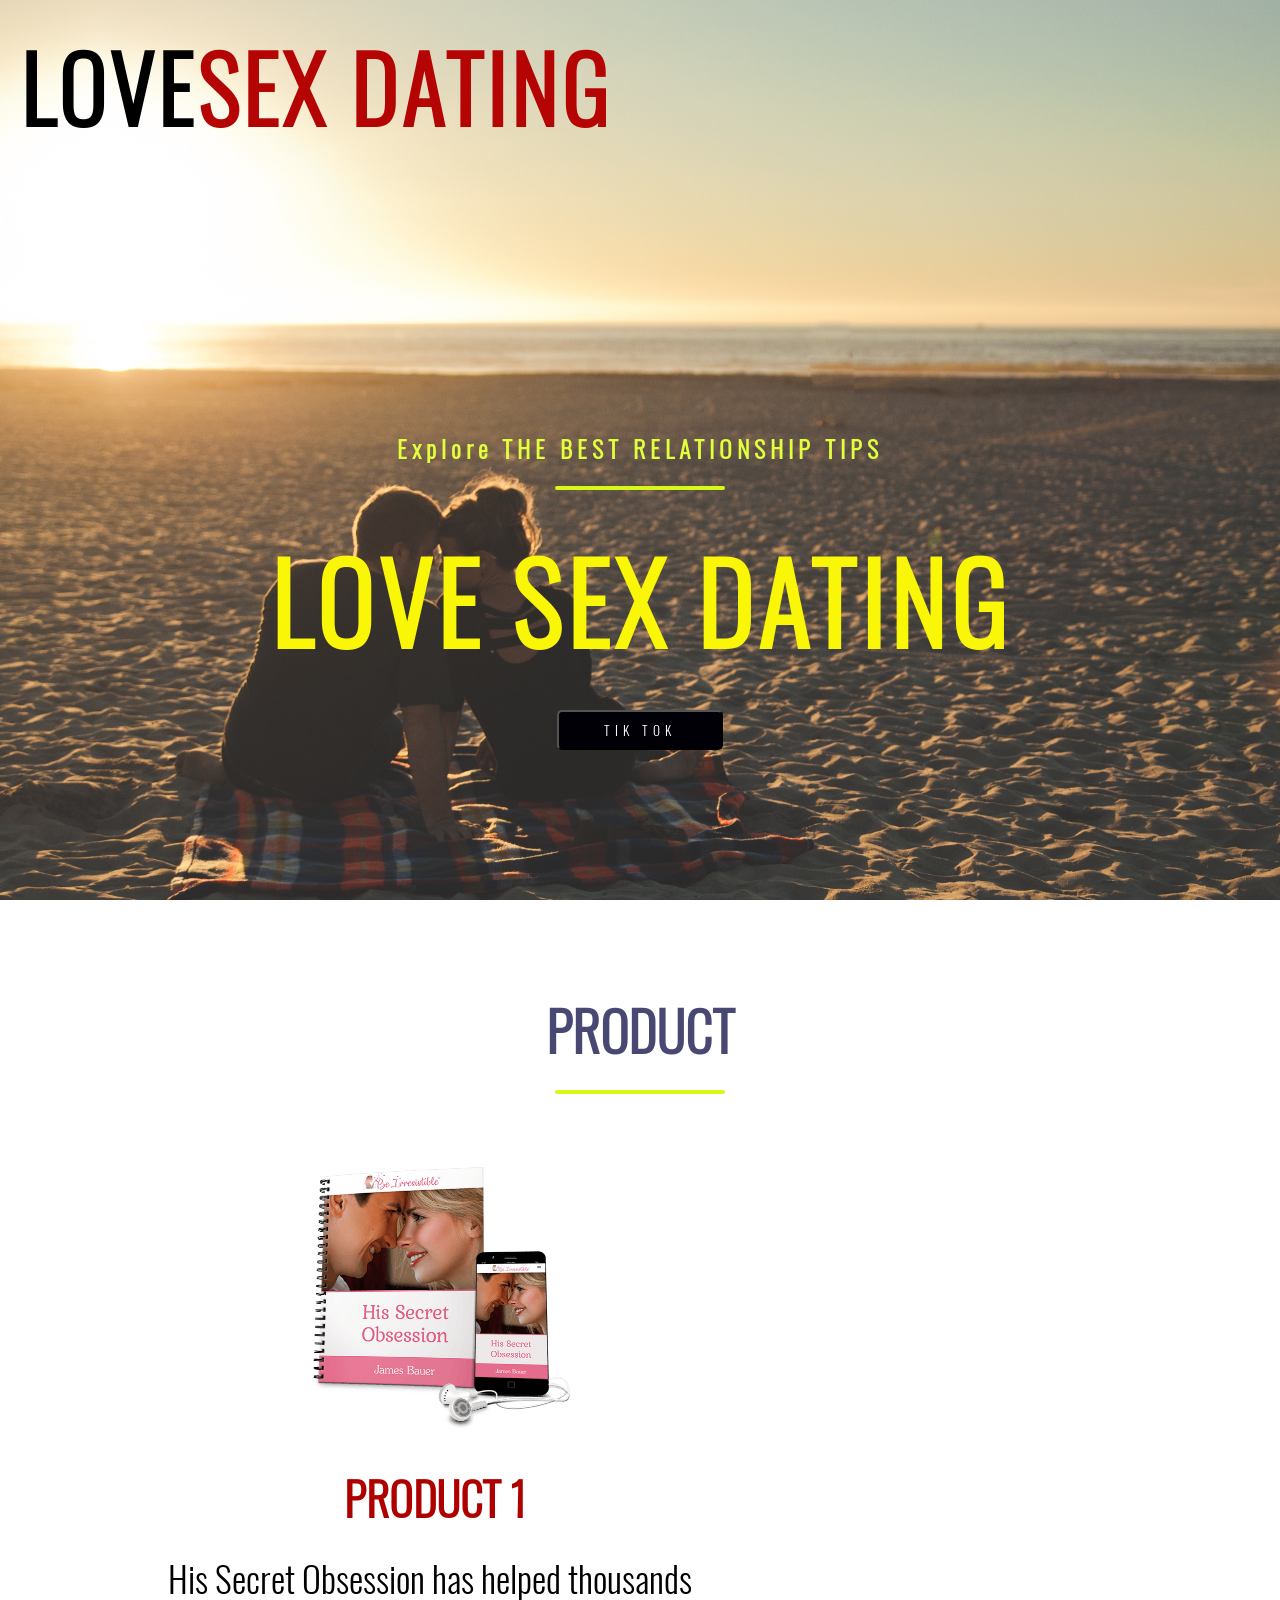
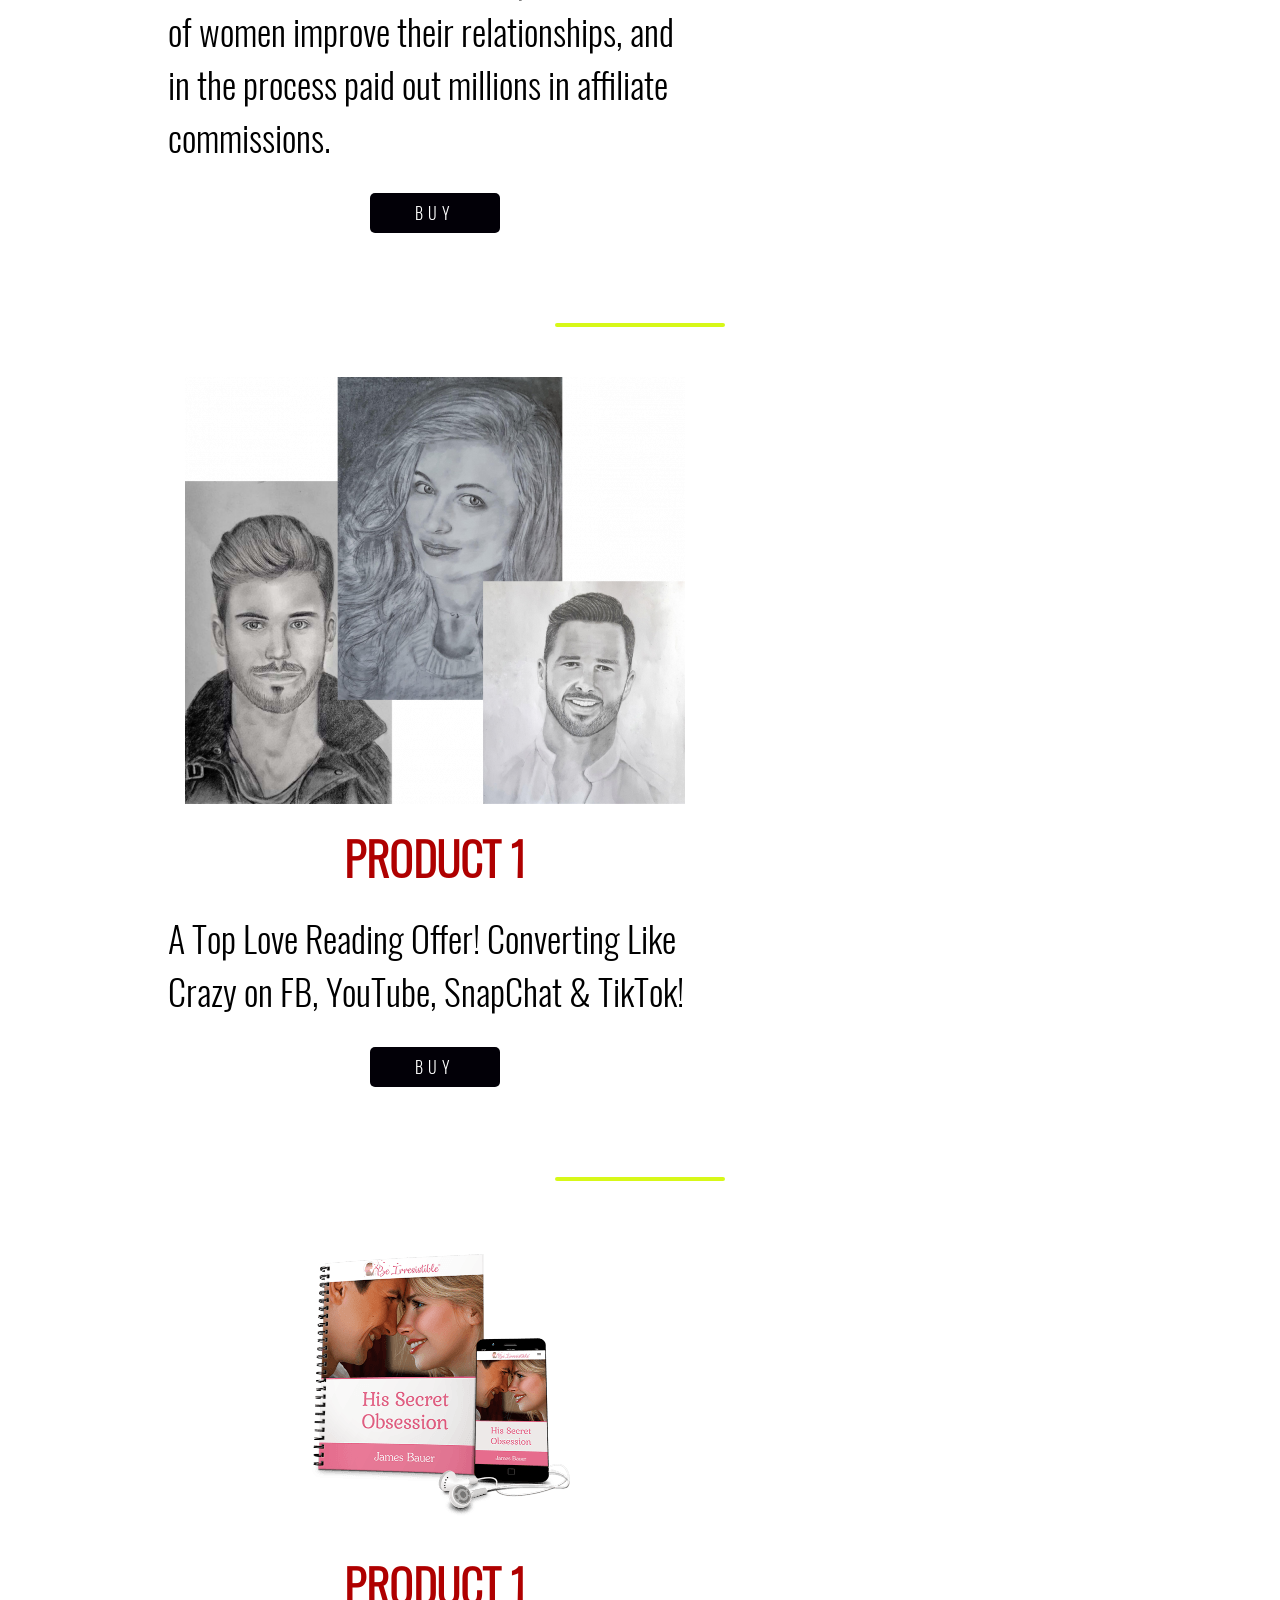
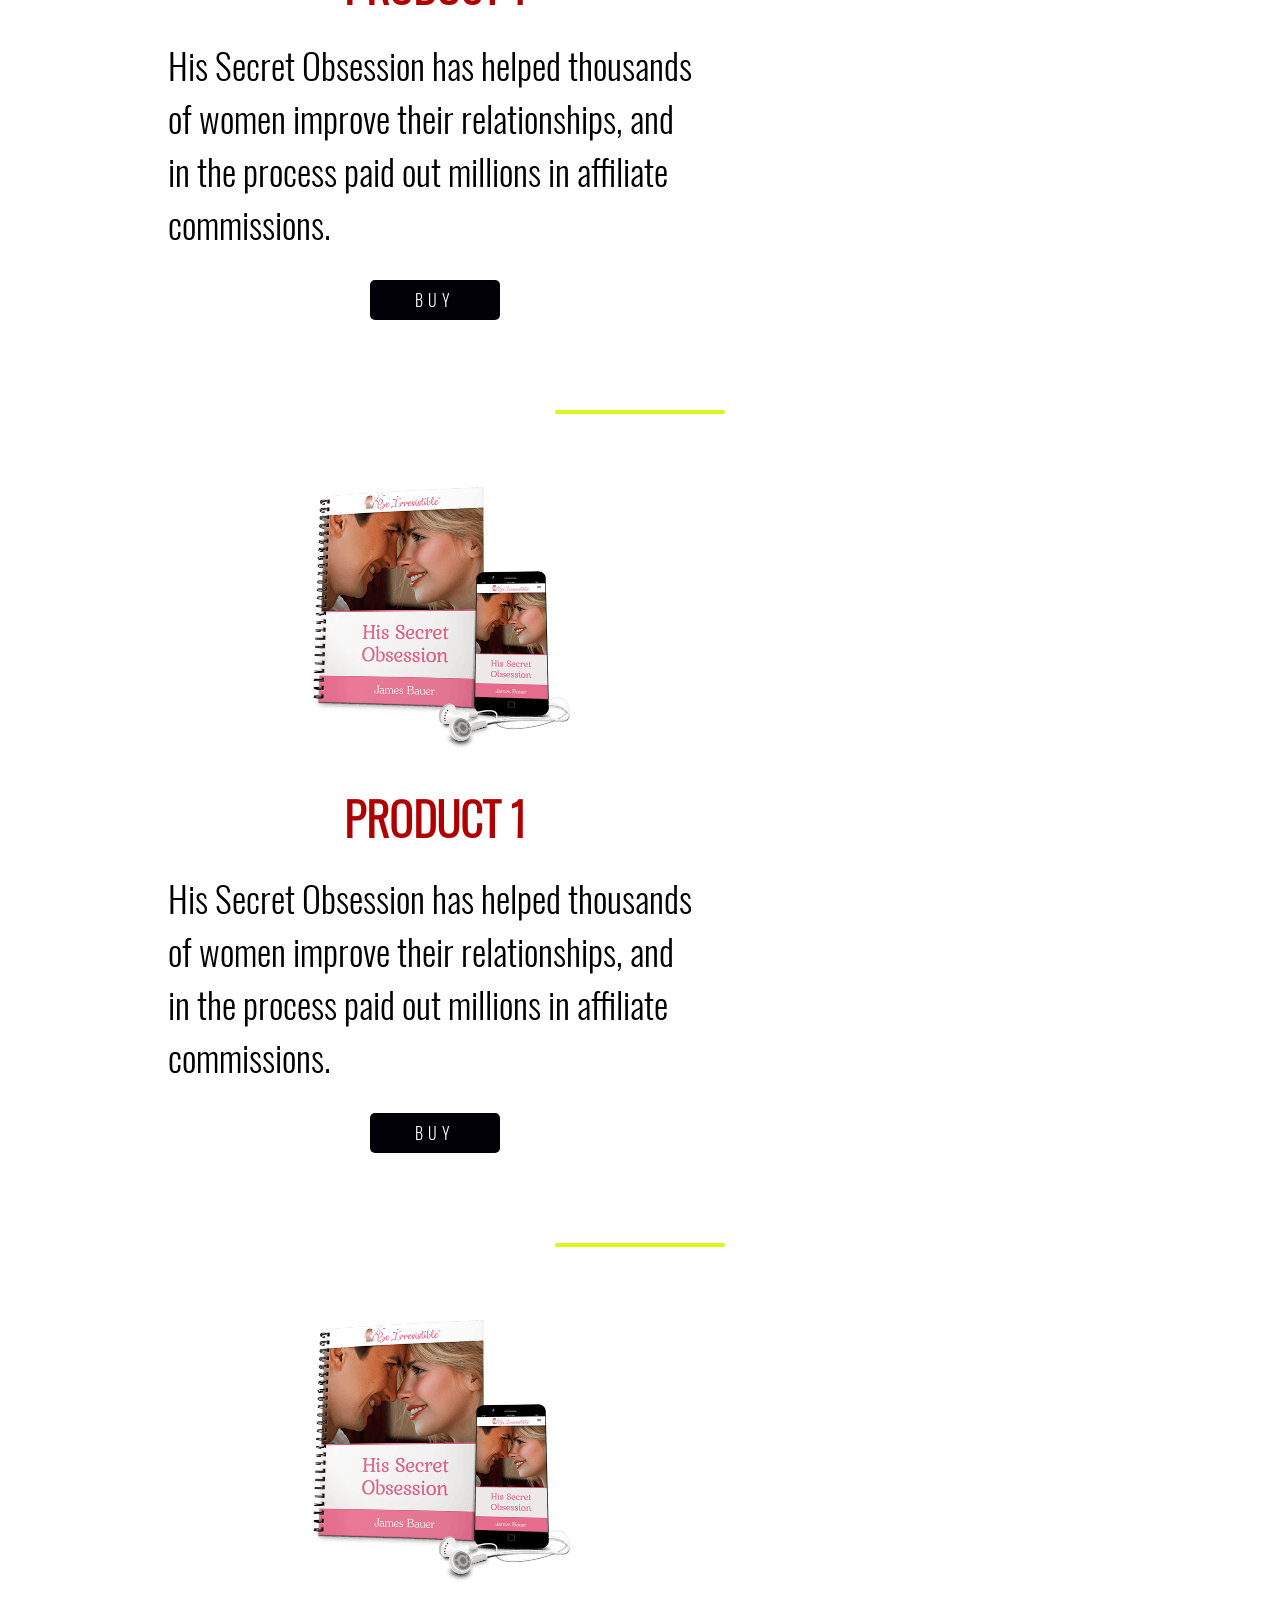
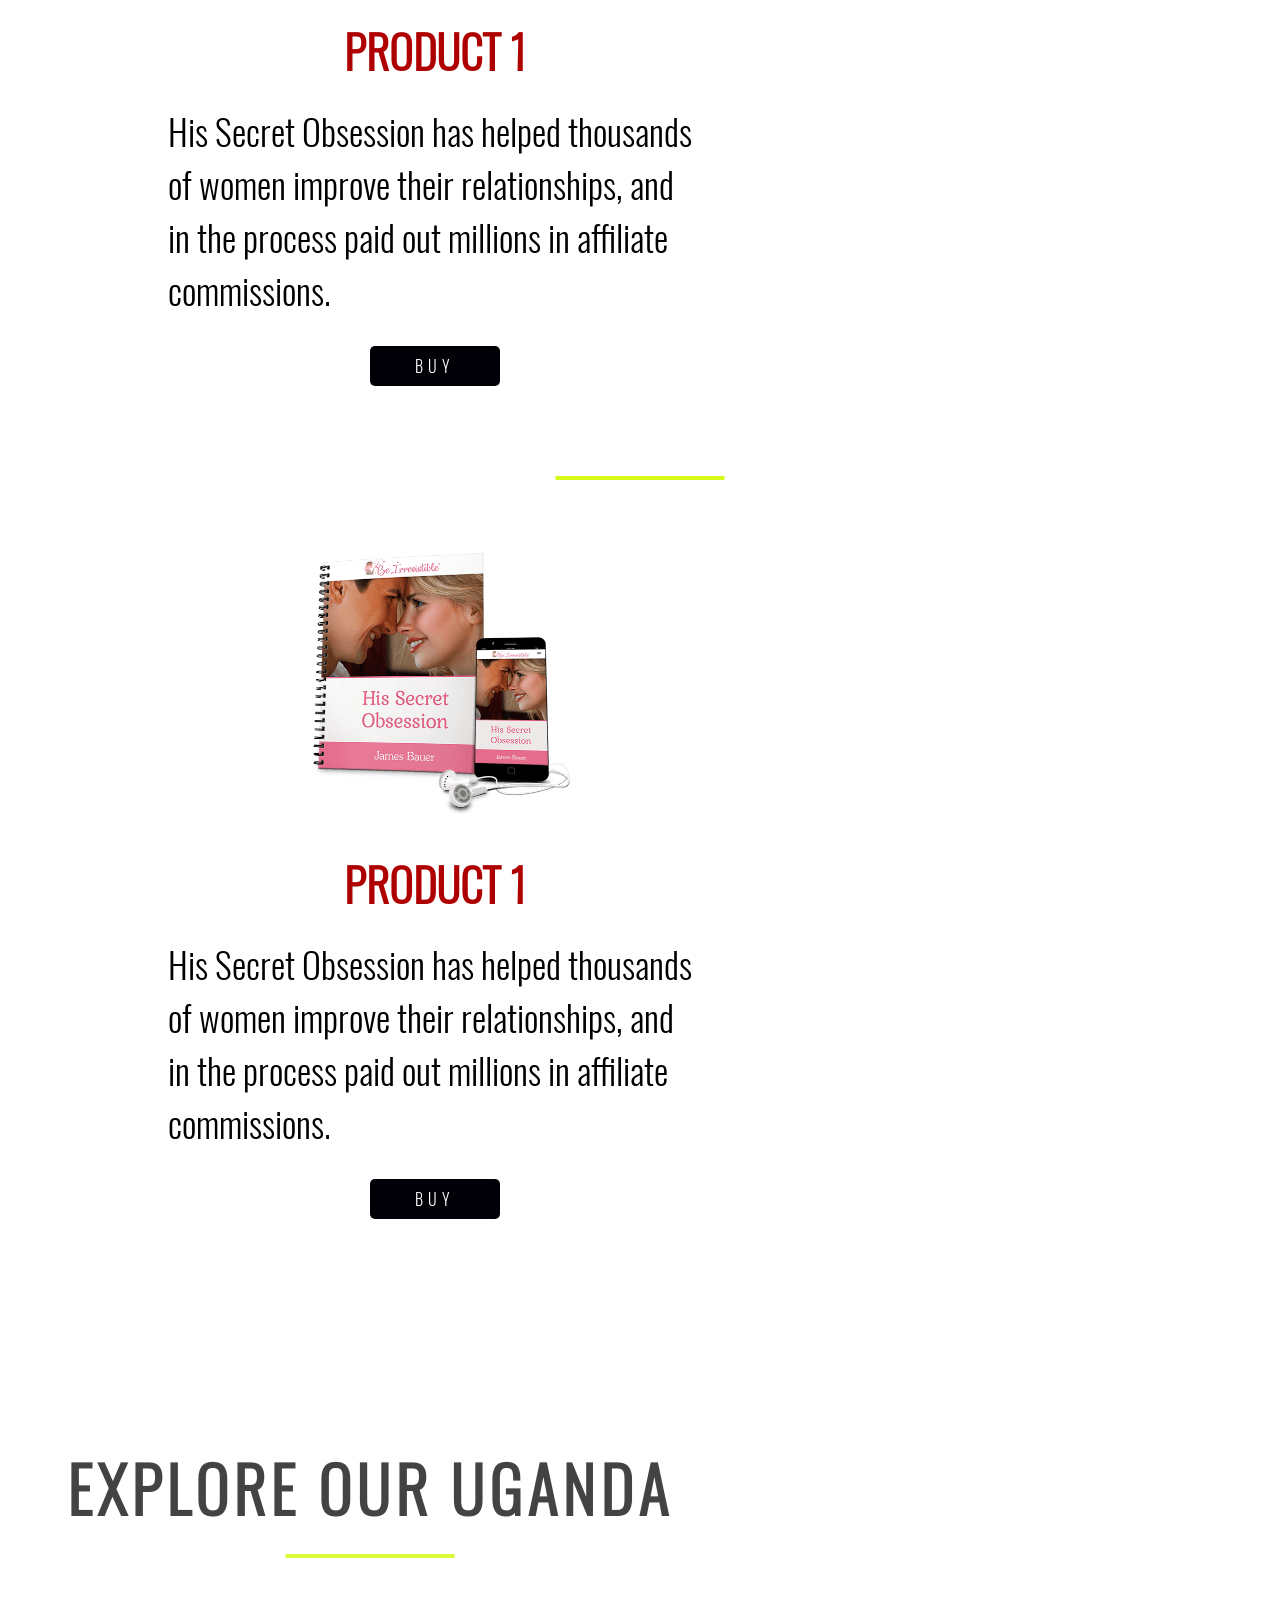
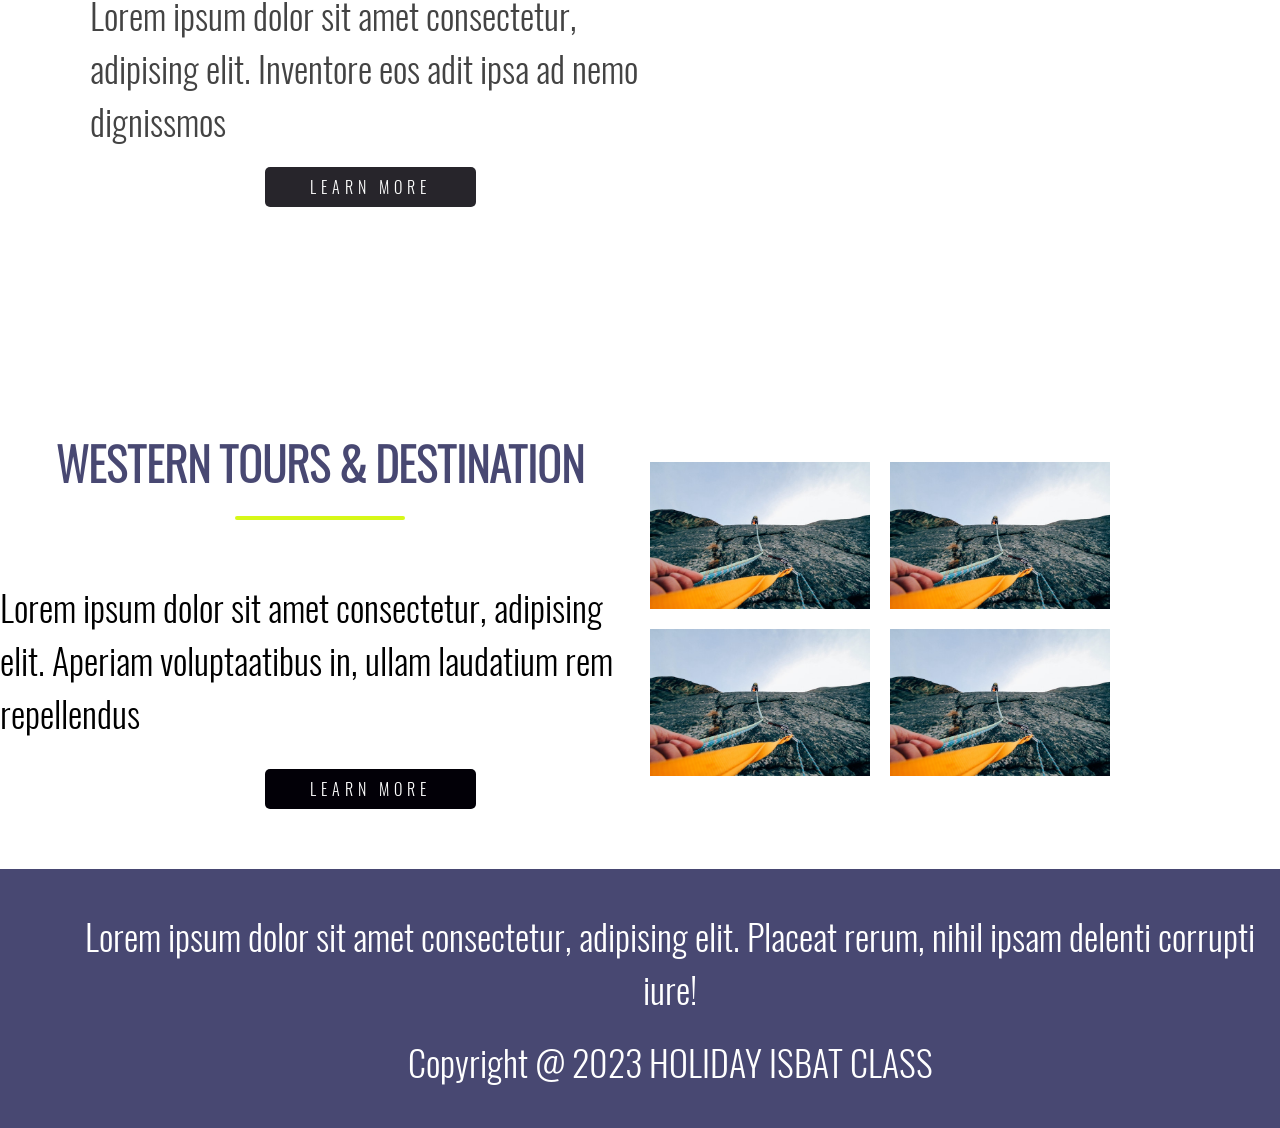
==== index.html @ 1127677d "yes" ====
<!DOCTYPE html>
<html lang="en">
<head>
    <meta charset="UTF-8">
    <meta name="viewport" content="width=device-width, initial-scale=1.0">
    <meta http-equiv="X-UA-Compatible" content="ie=edge">
    <title>LOVE SEX DATING</title>
    <link rel="stylesheet" type="text/css" href="style.css">
</head>
<body>
    <!-- MENU SECTION -->
    <nav class="navbar">
        <h1 class="logo"> LOVE<span>SEX DATING</span></h1>
        <ul class="nav-links">
            
        
    </nav>


    <!-- HEADER SECTION -->
    <header>
        <div class="header-content">
            <h2>Explore THE BEST RELATIONSHIP TIPS</h2>
            <div class="line"></div>
            <h1>LOVE SEX DATING</h1>
            <button href="http://tiktok.com/@lovesexdating" class="ctn">TIK TOK</button>
        </div>
    </header>


   <!-- product -->
    <section class="events">
        <div class="title">
            <h1> PRODUCT</h1>
            <div class="line"></div>
        </div>

        <div class="row">
        <div class="col">
            <img src="11.png" alt="">
            <h4>PRODUCT 1 </h4>
            <p>His Secret Obsession has helped thousands of women improve their relationships, 
                and in the process paid out millions in affiliate commissions.</p>
             <a href="https://www.digistore24.com/redir/302188/bavis_1st/" class="ctn">BUY</a>
        </div>

        
            </div>
    </section>
    <section class="events">
        <div class="title">
            
            <div class="line"></div>
        </div>

        <div class="row">
        <div class="col">
            <img src="13.png" alt="">
            <h4>PRODUCT 1 </h4>
            <p>A Top Love Reading Offer! Converting Like Crazy on FB, YouTube, SnapChat & TikTok! </p>
             <a href="https://www.digistore24.com/redir/429263/bavis_1st/" class="ctn">BUY</a>
        </div>

        
            </div>
    </section>
    <section class="events">
        <div class="title">
            
            <div class="line"></div>
        </div>

        <div class="row">
        <div class="col">
            <img src="11.png" alt="">
            <h4>PRODUCT 1 </h4>
            <p>His Secret Obsession has helped thousands of women improve their relationships, 
                and in the process paid out millions in affiliate commissions.</p>
             <a href="#" class="ctn">BUY</a>
        </div>

        
            </div>
    </section>
    <section class="events">
        <div class="title">
            
            <div class="line"></div>
        </div>

        <div class="row">
        <div class="col">
            <img src="11.png" alt="">
            <h4>PRODUCT 1 </h4>
            <p>His Secret Obsession has helped thousands of women improve their relationships, 
                and in the process paid out millions in affiliate commissions.</p>
             <a href="#" class="ctn">BUY</a>
        </div>

        
            </div>
    </section>
    <section class="events">
        <div class="title">
            
            <div class="line"></div>
        </div>

        <div class="row">
        <div class="col">
            <img src="11.png" alt="">
            <h4>PRODUCT 1 </h4>
            <p>His Secret Obsession has helped thousands of women improve their relationships, 
                and in the process paid out millions in affiliate commissions.</p>
             <a href="#" class="ctn">BUY</a>
        </div>

        
            </div>
    </section>
    <section class="events">
        <div class="title">
            
            <div class="line"></div>
        </div>

        <div class="row">
        <div class="col">
            <img src="11.png" alt="">
            <h4>PRODUCT 1 </h4>
            <p>His Secret Obsession has helped thousands of women improve their relationships, 
                and in the process paid out millions in affiliate commissions.</p>
             <a href="#" class="ctn">BUY</a>
        </div>

        
            </div>
    </section>


<!--EXPLORE SECTION -->
<section class="explore">
    <div class="explore-content">
        <h1>EXPLORE OUR UGANDA</h1>
        <div class="line"> </div>
        <p>Lorem ipsum dolor sit amet consectetur, adipising
           elit. Inventore eos adit ipsa ad nemo dignissmos</p>
         <a href="#" class="ctn">Learn More</a>
        </div>
</section>

<!--TOURS SECTION-->
<div class="tours">
    <div class="row">
        <div class="col content-col">
            <h1> WESTERN TOURS & DESTINATION</h1>
            <div class="line"> </div>
            <p>Lorem ipsum dolor sit amet consectetur, adipising
                elit. Aperiam voluptaatibus in, ullam laudatium 
                rem repellendus</p>
            <a href="#" class="ctn">Learn More</a>
        </div>

        <div class="col images-col">
            <div class="image-gallery">
                <img src="/images/gal1.jpg" alt="">
                <img src="/images/gal1.jpg" alt="">
                <img src="/images/gal1.jpg" alt="">
                <img src="/images/gal1.jpg" alt="">
            </div>
        </div>
    </div>
</div>

<!-- FOOTER SECTION -->
<section class="footer">
    <p>Lorem ipsum dolor sit amet consectetur, adipising
        elit. Placeat rerum, nihil ipsam delenti corrupti iure!</p>  
    <p>Copyright @ 2023 HOLIDAY ISBAT CLASS </p>
</section>

<script>
    const menuBtn = document. querySelector('.menu-btn')
    const navlinks = document. querySelector('.nav-links')
    
    menuBtn.addEventListener('click',()=>{
        navlinks.classList.toggle('mobile-menu')
        })
</script>

</body>
</html>
---- style.css ----
@font-face{
    font-family: oswald;
    src: url(/font/Oswald-Light.ttf);
}

*{
    margin: 0;
    padding: 0;
    font-family: Oswald, arial, sans-serif;
}

a{
    text-decoration: none;
    color: #f5f5f8;
}

ul{
    list-style: none;
}

body , html {
    overflow-x: hidden;
}

/* NAVIGATION SECTION */
.navbar {
    position: absolute;
    top: 0;
    left: 0;
    display: flex;
    width: 100%;
    justify-content: space-between;
    padding: 20px;
    color: #000000;
}

.nav-links {
    display: flex;
    align-items: center;
}

.nav-links li {
    margin: 0px 30px;
    text-decoration: none;
    text-transform: uppercase;
    letter-spacing: 4px;
}

.nav-links li a:hover{
    color:#f57777de;
}

.logo {
    letter-spacing: 4px;
    font-size: 10vmin;
}

.logo span {
    color:#b40404;
}


/* HEADER SECTION */
header {
    width: 100vw;
    height: 100vh;
    background-image: URL(50.jpg);
    background-position: bottom;
    background-size: cover;
    display: flex;
    align-items: flex-end;
    justify-content: center;
}

.header-content {
    margin-bottom: 150px;
    color: #e2ff3d;
    text-align: center;
    letter-spacing: 5px;
}

.header-content h2 {
    font-size: 8vm;
}

.line {
    width: 170px;
    height: 4px;
    background: #d7f818;
    margin: 20px auto;
    border-radius: 5px;
}

.header-content h1 {
    font-size: 12vmin;
    margin-top: 30px;
    margin-bottom: 30px;
    color: #faf607;
}

.ctn {
    padding: 8px 45px;
    background: #020007;
    border-radius: 5px;
    color: #fff;
    text-transform: uppercase;
    letter-spacing: 5px;
}

.ctn:hover {
    background-color: #78c978;
    color: #fdfbfb;
    box-shadow: 2px 2px 5px #000;
}

.menu-btn {
    position: absolute;
    top: 30px;
    right: 30px;
    width: 40px;
    cursor: pointer;
    display: none;
}


/* product */
 section {
     width: 80%;
     margin: 90px auto;
}

.title {
    text-align: center;
    font-size: 4vmin;
    color: #484872;
}

.row {
    display: flex;
    align-items: center;
    width: 100%;
    justify-content: space-between;
}

.row .col {
    display: flex;
    flex-direction: column;
    align-items: center;
}

.events .row {
    margin-top: 50px;
}

h4 {
    font-size: 5vmin;
    color: #af0000;
    margin: 20px auto;
}

P {
    color: #000000;
    padding: 0px 40px;
    font-size: 4vmin;
}

.events .ctn {
    margin-top: 30px;
}


/* EXPLORE SECTION */
.explore {
    width: 100%;
    height: 70vh;
    background-image: url(/12.jpg);
    background-position: center;
    background-size: cover;
    background-repeat: no-repeat;
    display: flex;
    align-items: center;
    background-attachment: fixed;
    opacity: 85%;
}


.explore-content {
    width: 50%;
    padding: 50px;
    color: #f5f5f8;
    display: flex;
    align-items: center;
    flex-direction: column;
}

.explore-content h1 {
    color: #000000dc;
    font-size: 7vmin;
    letter-spacing: 5px;
}

.line {
    margin-bottom: 30px;
}

.explore-content p {
    color: #000000dc;
    font-size: 4vmin;
    margin-bottom: 20px;
}



/* TOUR SECTION */
.content-col {
    width: 30%;
}

.col {
    width: 60%;
}

.tours .image-gallery {
    display: flex;
    flex-wrap: wrap;
    width: 100%;
    align-items: center;
}

.tours .image-gallery img {
    max-width: 220px;
    margin: 10px;
}

.content-col h1 {
    font-size: 5vmin;
    color: #484872;
}

.content-col line {
    margin-left: 1px;
}

.content-col p {
    padding: 0;
    font-size: 4vmin;
    margin: 30px auto;
}

.content-col .ctn {
    margin-left: 100px;
}


/* FOOTER SECTION */
.footer {
    width: 100%;
    min-height: 100px;
    padding: 20px 30px;
    margin: 0;
    margin-top: 60px;
    background-color: #484872;
    text-align: center;
}

.footer p {
    color:#fff;
    margin: 20px auto;
    padding: 20px auto;
}



/* MOBILE DEVICE */
@media only screen and (max-width: 850px) {
    .menu-btn {
        display: block;
         }

    .navbar {
        padding: 0;
        }
    
    .logo {
          position: absolute;
           top: 30px;
           left: 30px;
        }
    
    .nav-links {
        flex-direction: column;
        width:100%;
        height: 100vh;
        justify-content: center;
        background: #484872;
        margin-top: -900px;
        transition: all 0.8s ease;
        }
    
    .mobile-menu {
        margin-top: 0px;
        border-bottom-right-radius: 20%;
      }

      .nav-links li {
          margin: 30px auto;
      }
    
    /* EVENTS SECTION */
    .row {
        flex-direction: column;
       }
    
    .row .col {
        margin: 30px auto;
       }
    
    .col img {
        max-width: 90%;
       }
    
    /* EXPLORE */
    .explore-content {
        width: 100%;
      }
    
    .tours .col {
           width: 100%;
      }
    
    .image-gallery {
        justify-content: center;
        align-items: center;
      }
    
    .image-gallery img {
        width: 90%;
       }
    
    /* FOOTER SECTION */
    .footer {
        padding: 10px;
       }
    }
    
    
    /*ANIMATIONS*/
    img {
        transition:transform .5s ease;
      }
    
    img:hover {
        transform: scale(1.1);
      }
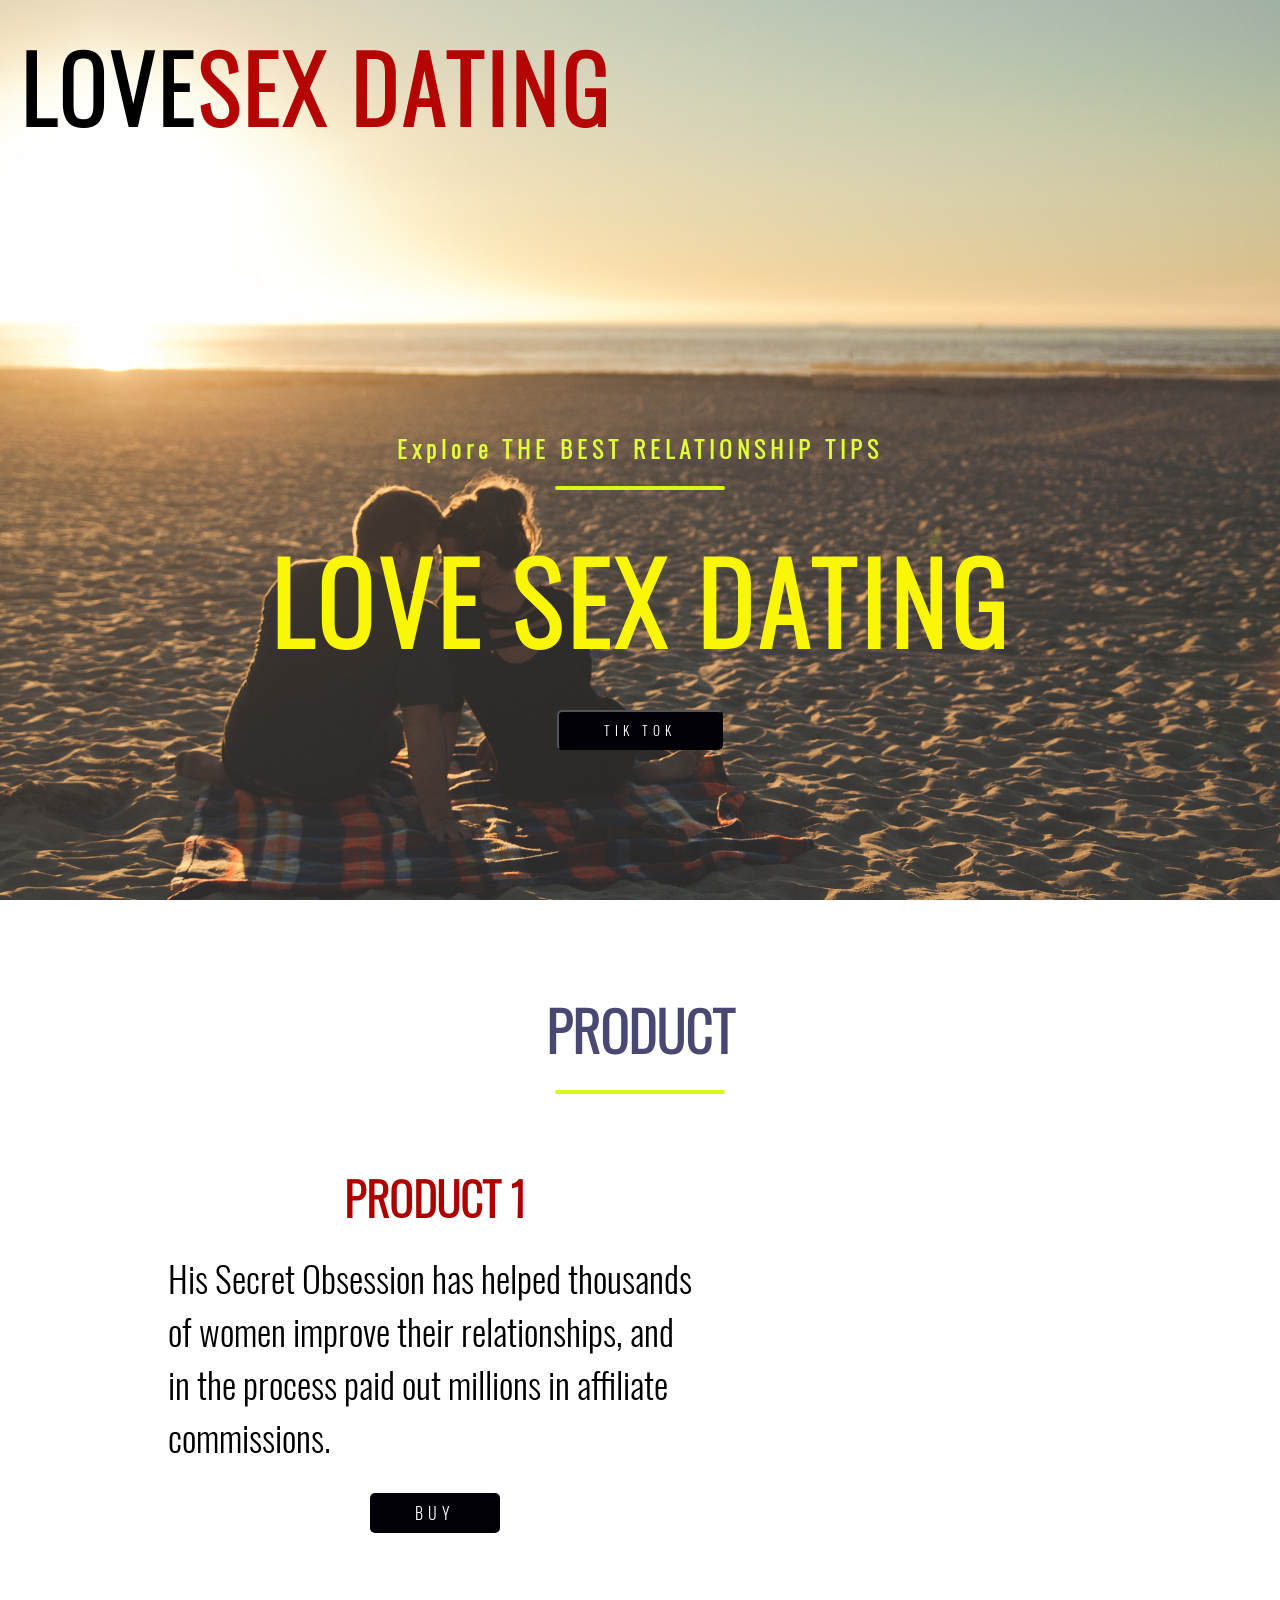
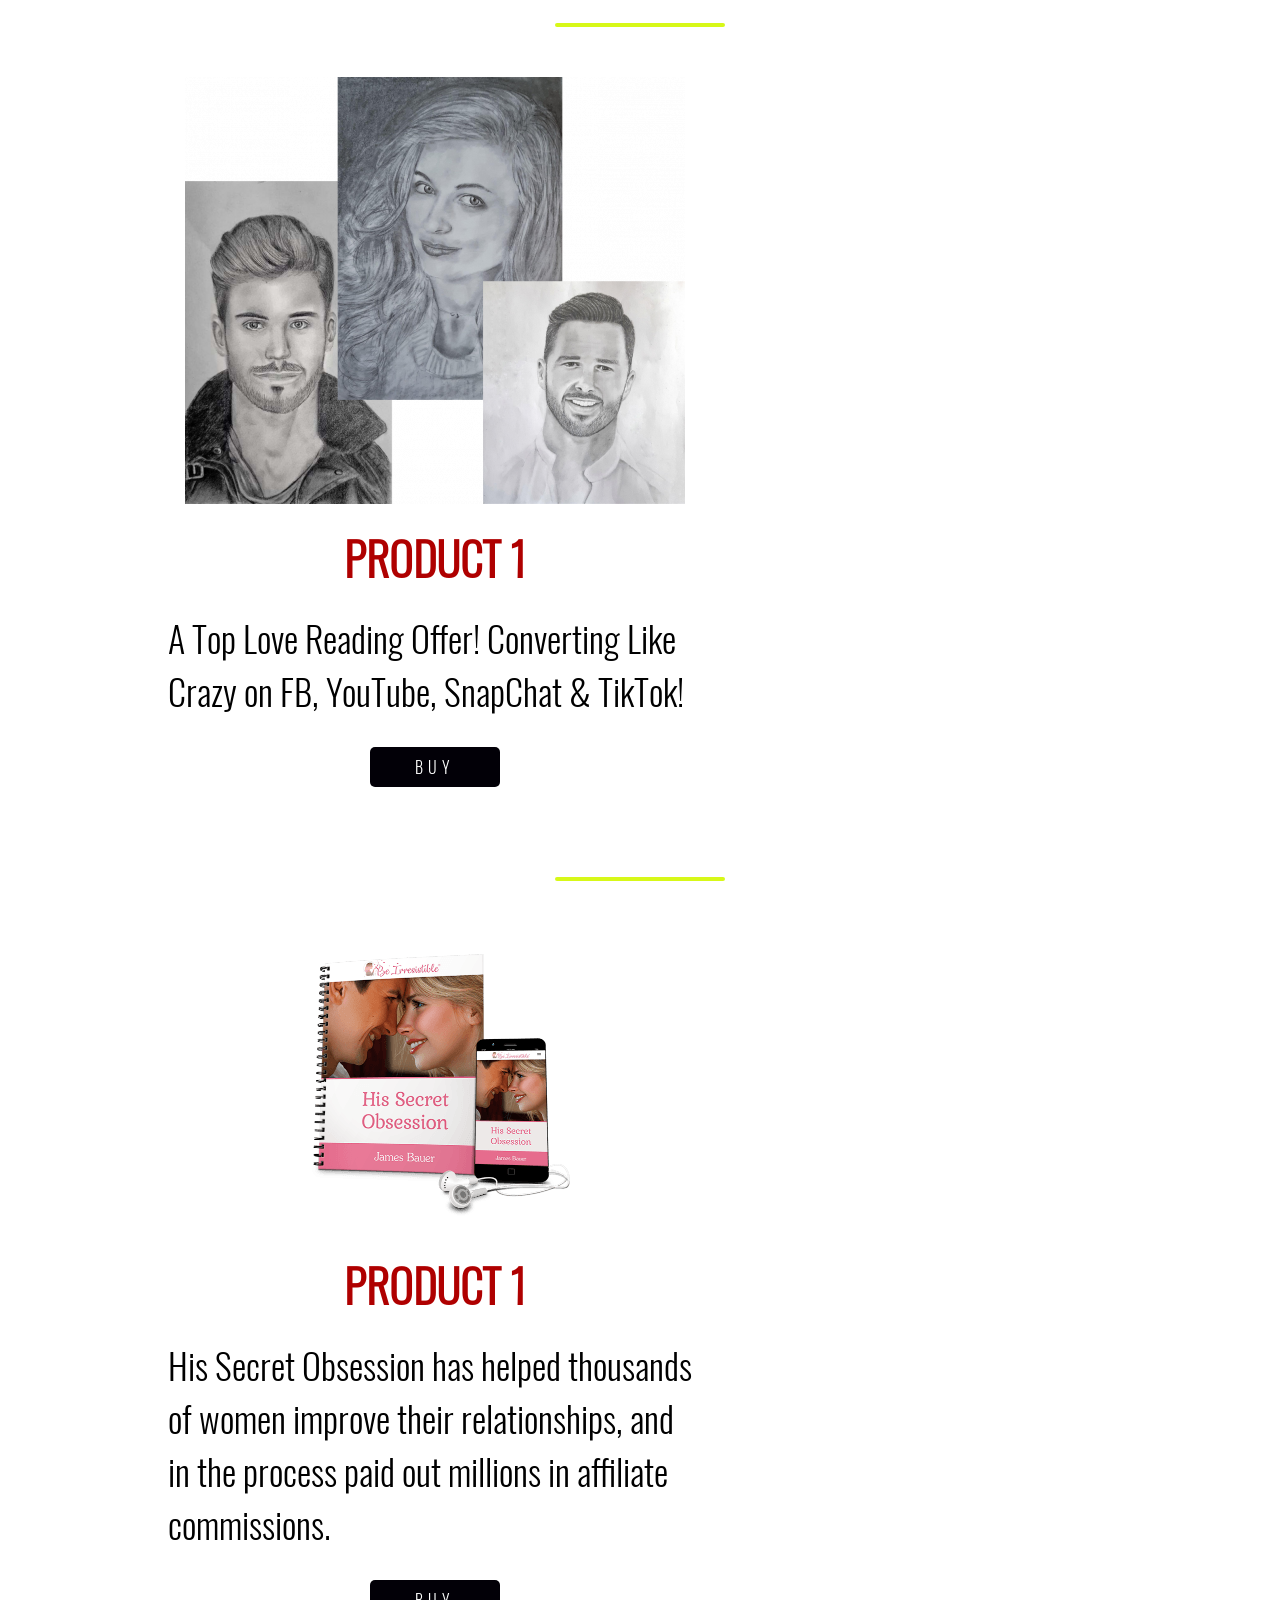
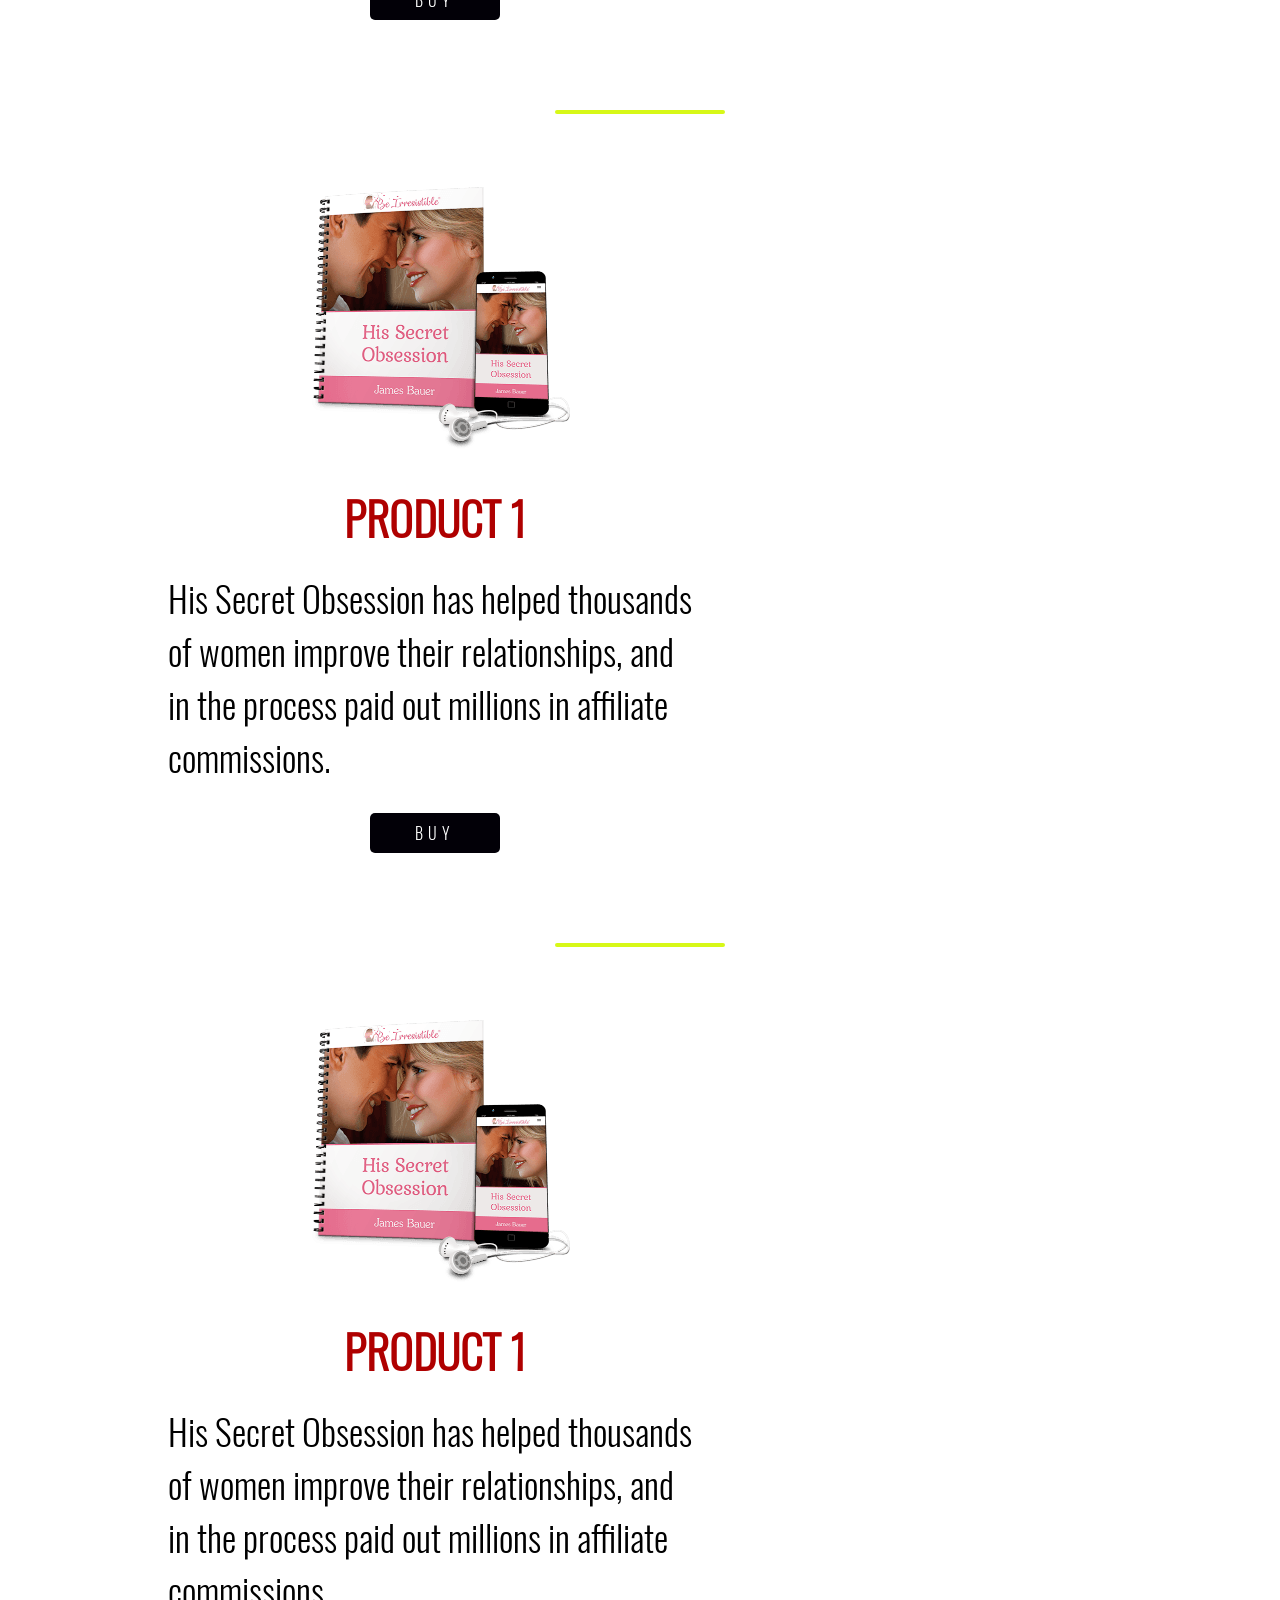
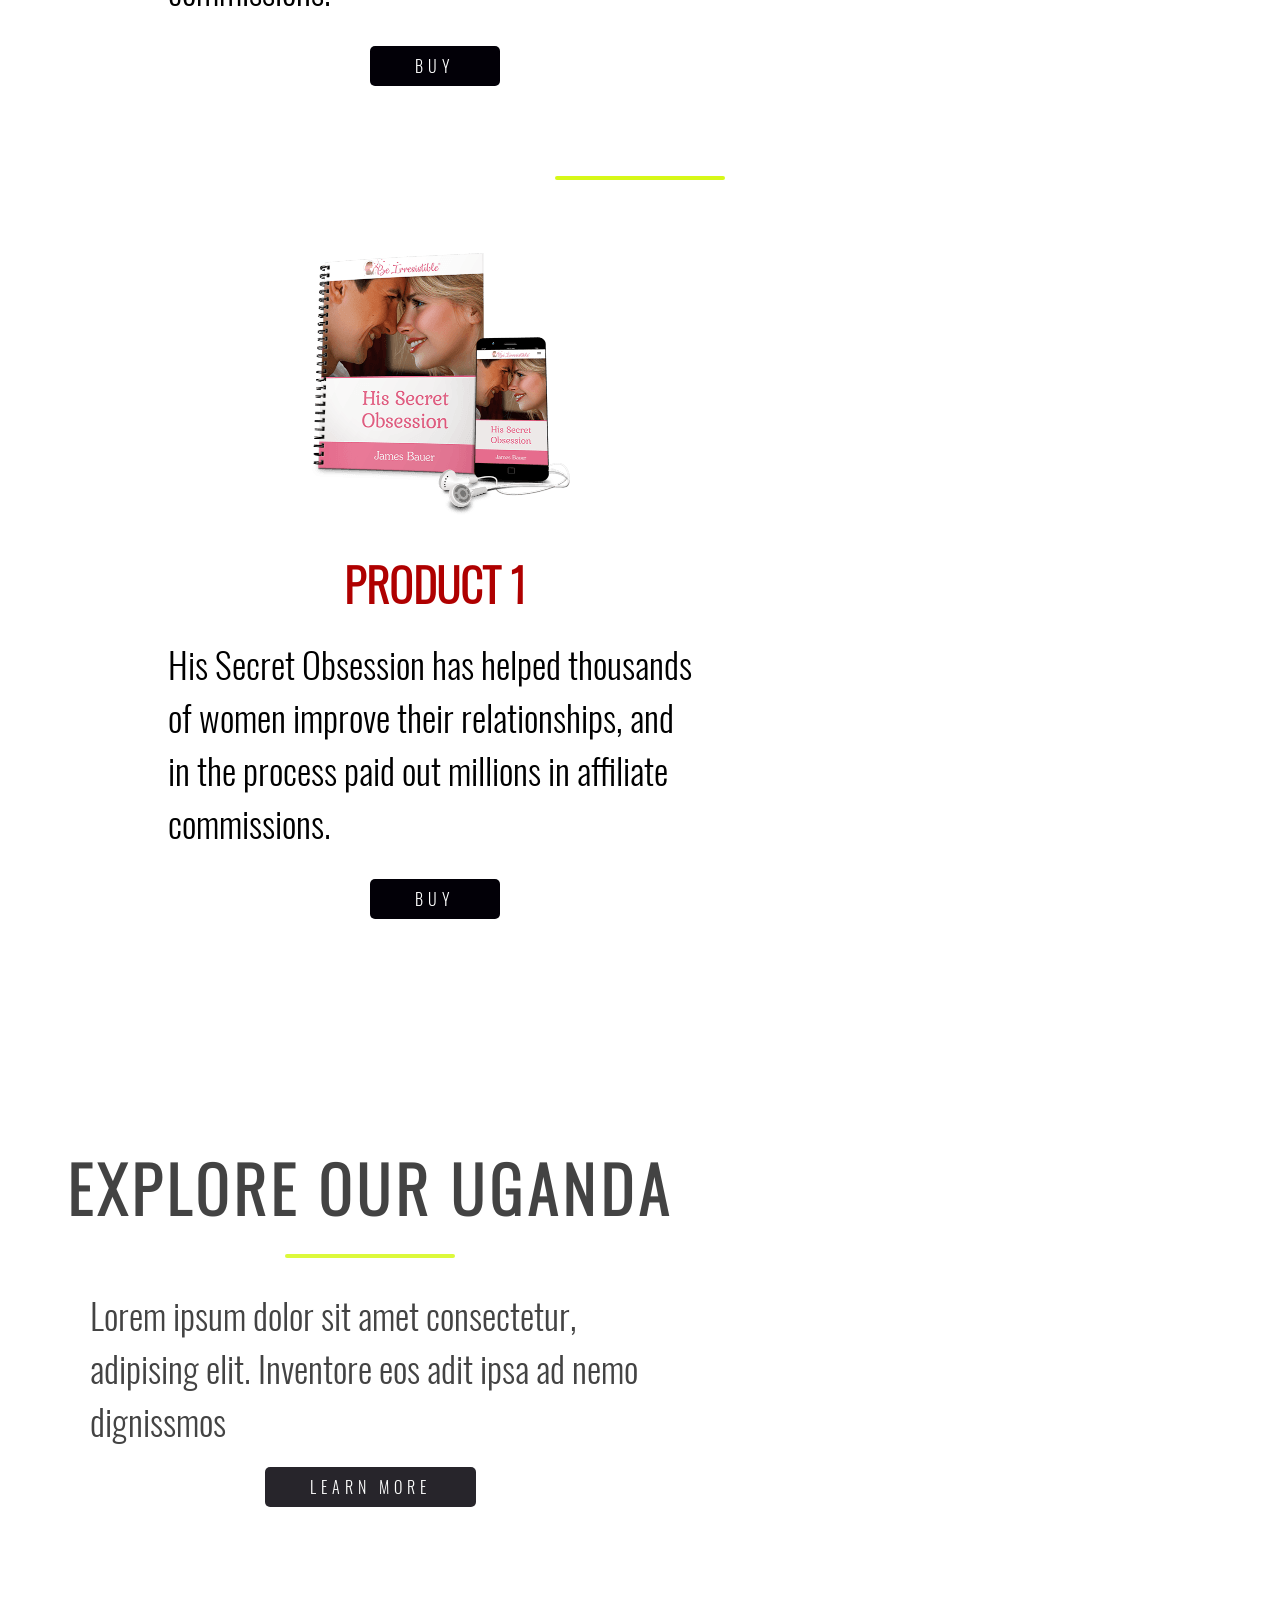
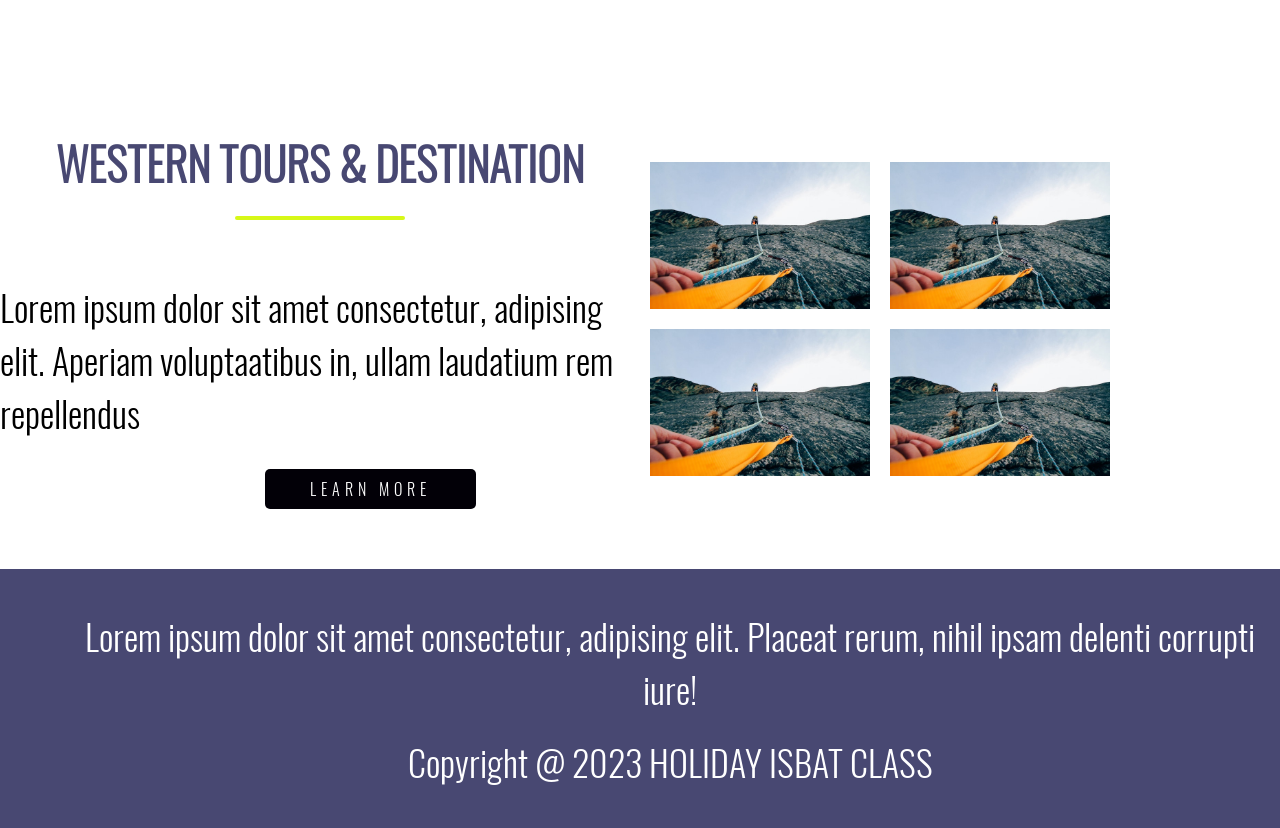
==== commit 137c3a3a: "yes" ====
--- a/index.html
+++ b/index.html
@@ -8,6 +8,7 @@
     <link rel="stylesheet" type="text/css" href="style.css">
 </head>
 <body>
+    
     <!-- MENU SECTION -->
     <nav class="navbar">
         <h1 class="logo"> LOVE<span>SEX DATING</span></h1>
@@ -37,7 +38,7 @@
 
         <div class="row">
         <div class="col">
-            <img src="11.png" alt="">
+            <img src="https://drive.google.com/file/d/1_JUgQzaK6pdtbFi7fAKHoQ184RgHUySq/view?usp=drive_link" alt="">
             <h4>PRODUCT 1 </h4>
             <p>His Secret Obsession has helped thousands of women improve their relationships, 
                 and in the process paid out millions in affiliate commissions.</p>
@@ -55,7 +56,7 @@
 
         <div class="row">
         <div class="col">
-            <img src="13.png" alt="">
+            <img src="images/13.png" alt="">
             <h4>PRODUCT 1 </h4>
             <p>A Top Love Reading Offer! Converting Like Crazy on FB, YouTube, SnapChat & TikTok! </p>
              <a href="https://www.digistore24.com/redir/429263/bavis_1st/" class="ctn">BUY</a>
@@ -72,7 +73,7 @@
 
         <div class="row">
         <div class="col">
-            <img src="11.png" alt="">
+            <img src="images/11.png" alt="">
             <h4>PRODUCT 1 </h4>
             <p>His Secret Obsession has helped thousands of women improve their relationships, 
                 and in the process paid out millions in affiliate commissions.</p>
@@ -90,7 +91,7 @@
 
         <div class="row">
         <div class="col">
-            <img src="11.png" alt="">
+            <img src="images/11.png" alt="">
             <h4>PRODUCT 1 </h4>
             <p>His Secret Obsession has helped thousands of women improve their relationships, 
                 and in the process paid out millions in affiliate commissions.</p>
--- a/style.css
+++ b/style.css
@@ -2,7 +2,9 @@
     font-family: oswald;
     src: url(/font/Oswald-Light.ttf);
 }
-
+{
+    
+}
 *{
     margin: 0;
     padding: 0;
@@ -64,7 +66,7 @@
 header {
     width: 100vw;
     height: 100vh;
-    background-image: URL(50.jpg);
+    background-image: URL(images/50.jpg);
     background-position: bottom;
     background-size: cover;
     display: flex;
@@ -173,7 +175,7 @@
 .explore {
     width: 100%;
     height: 70vh;
-    background-image: url(/12.jpg);
+    background-image: url(images/12.jpg);
     background-position: center;
     background-size: cover;
     background-repeat: no-repeat;
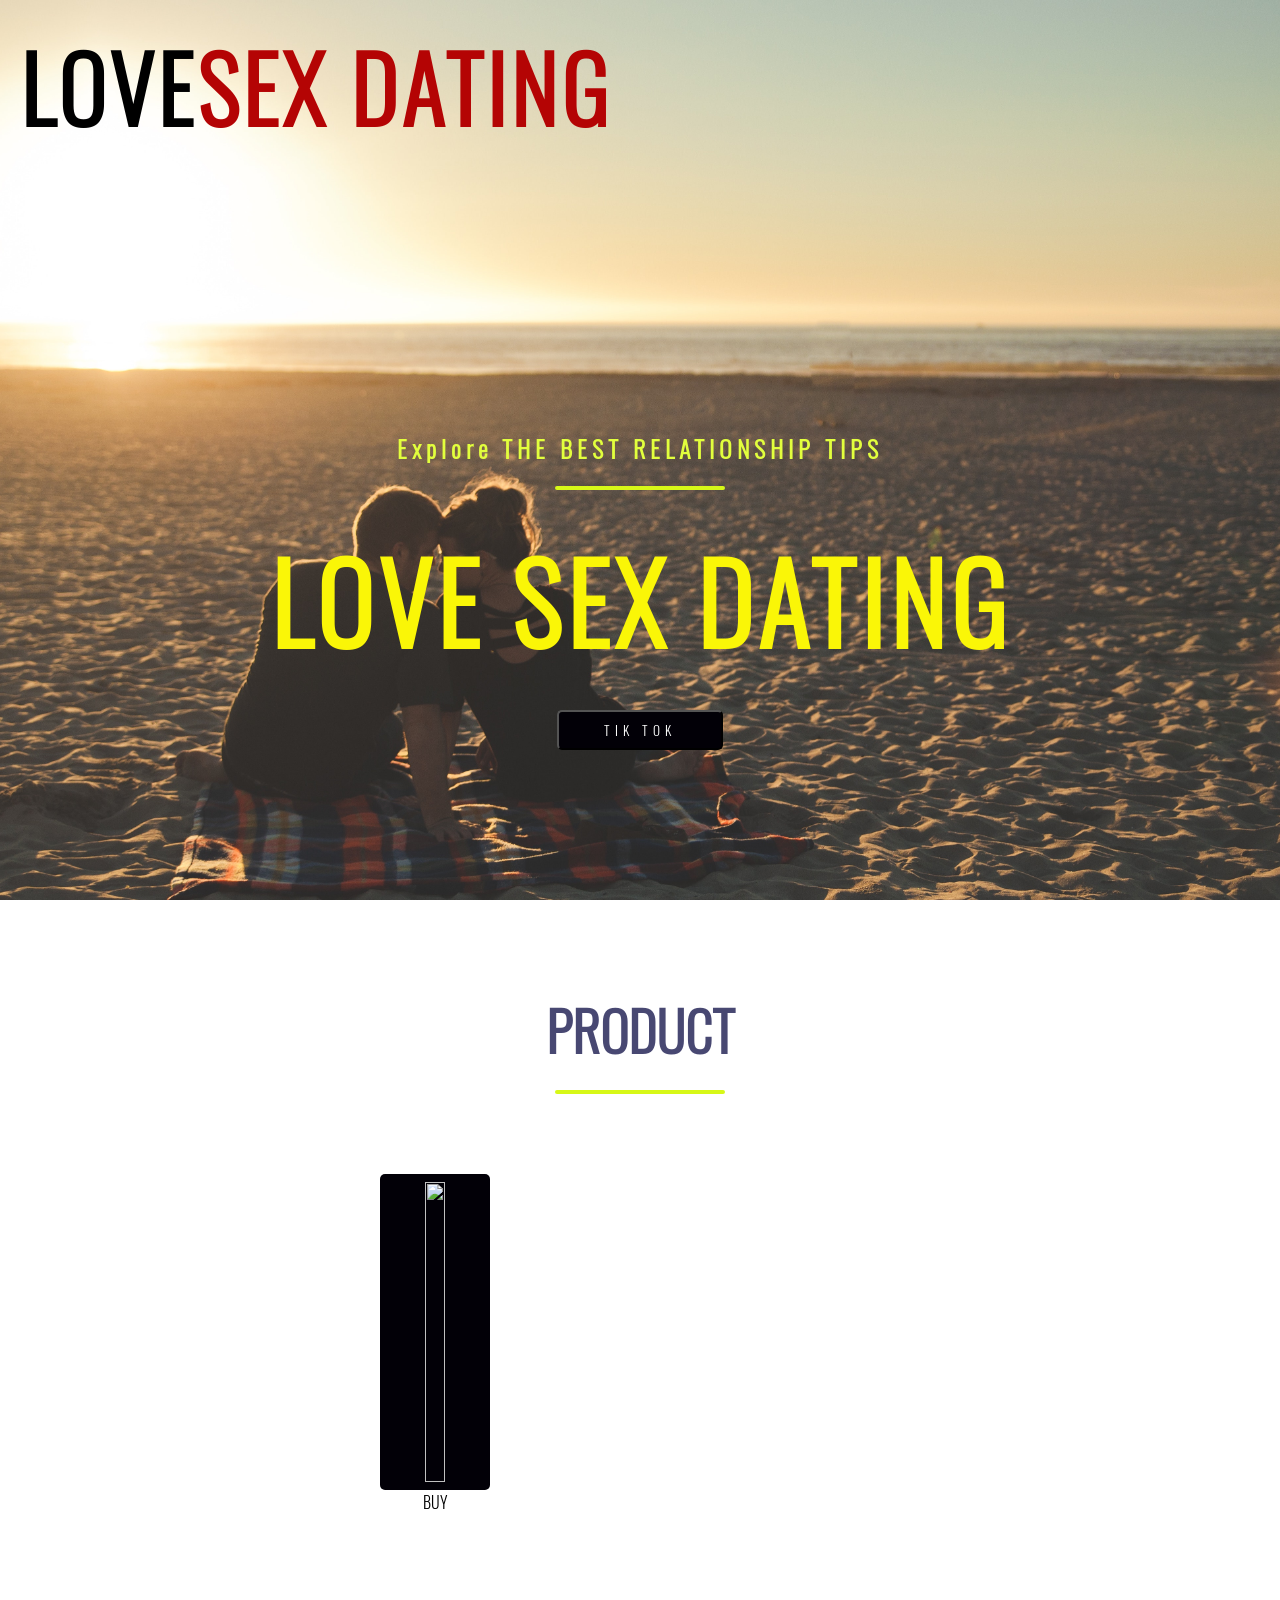
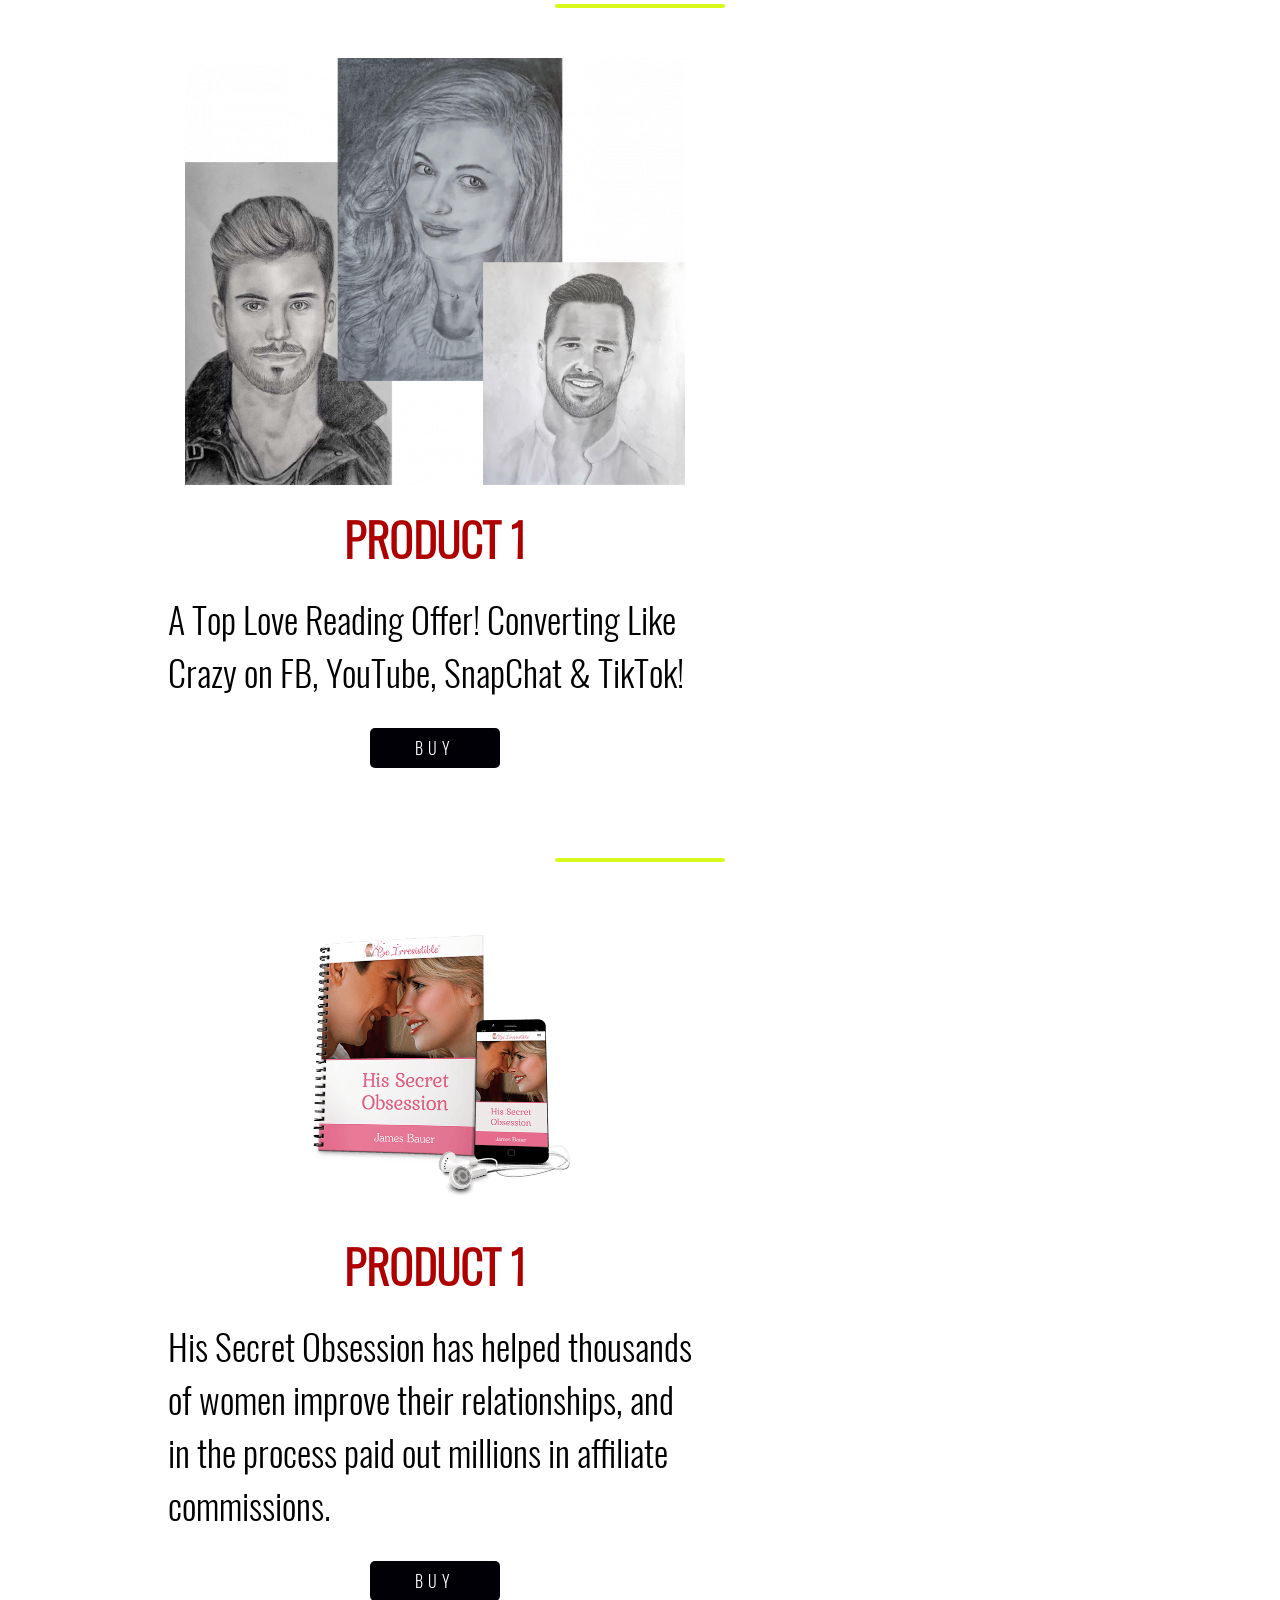
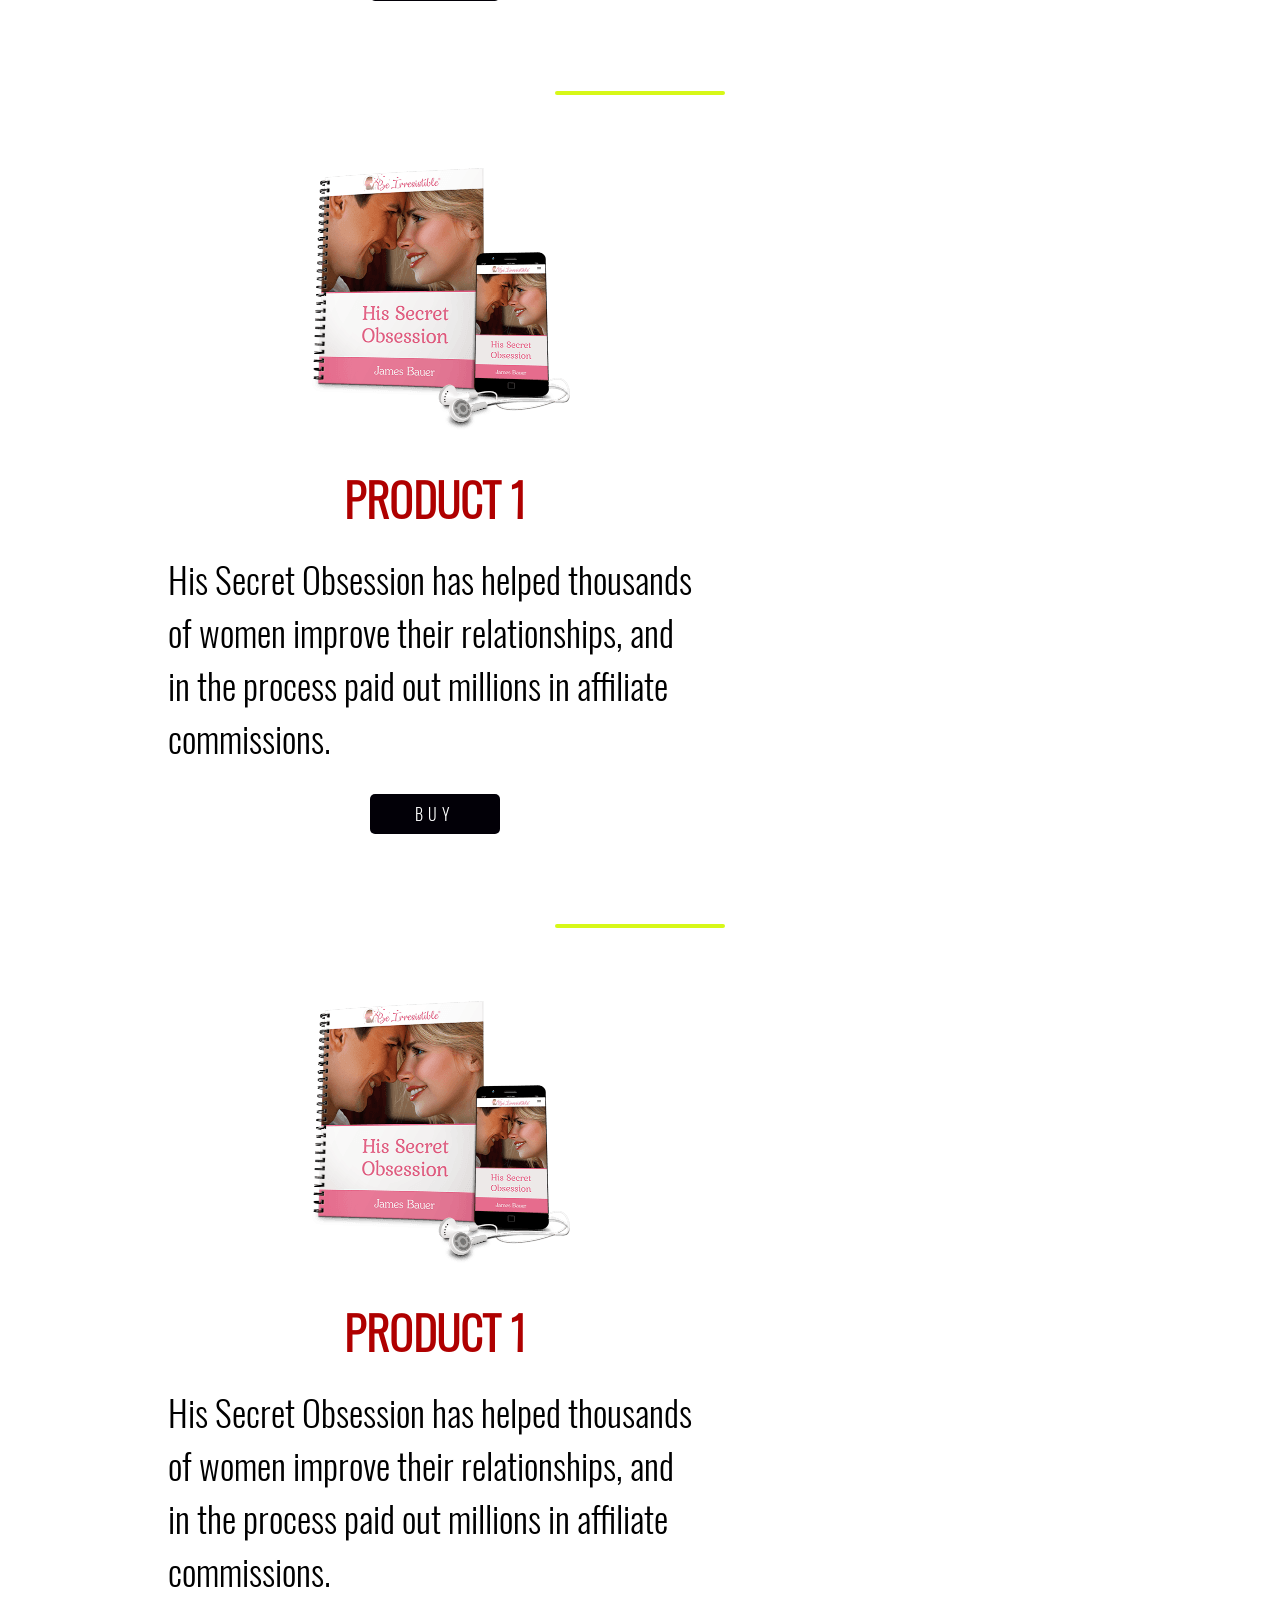
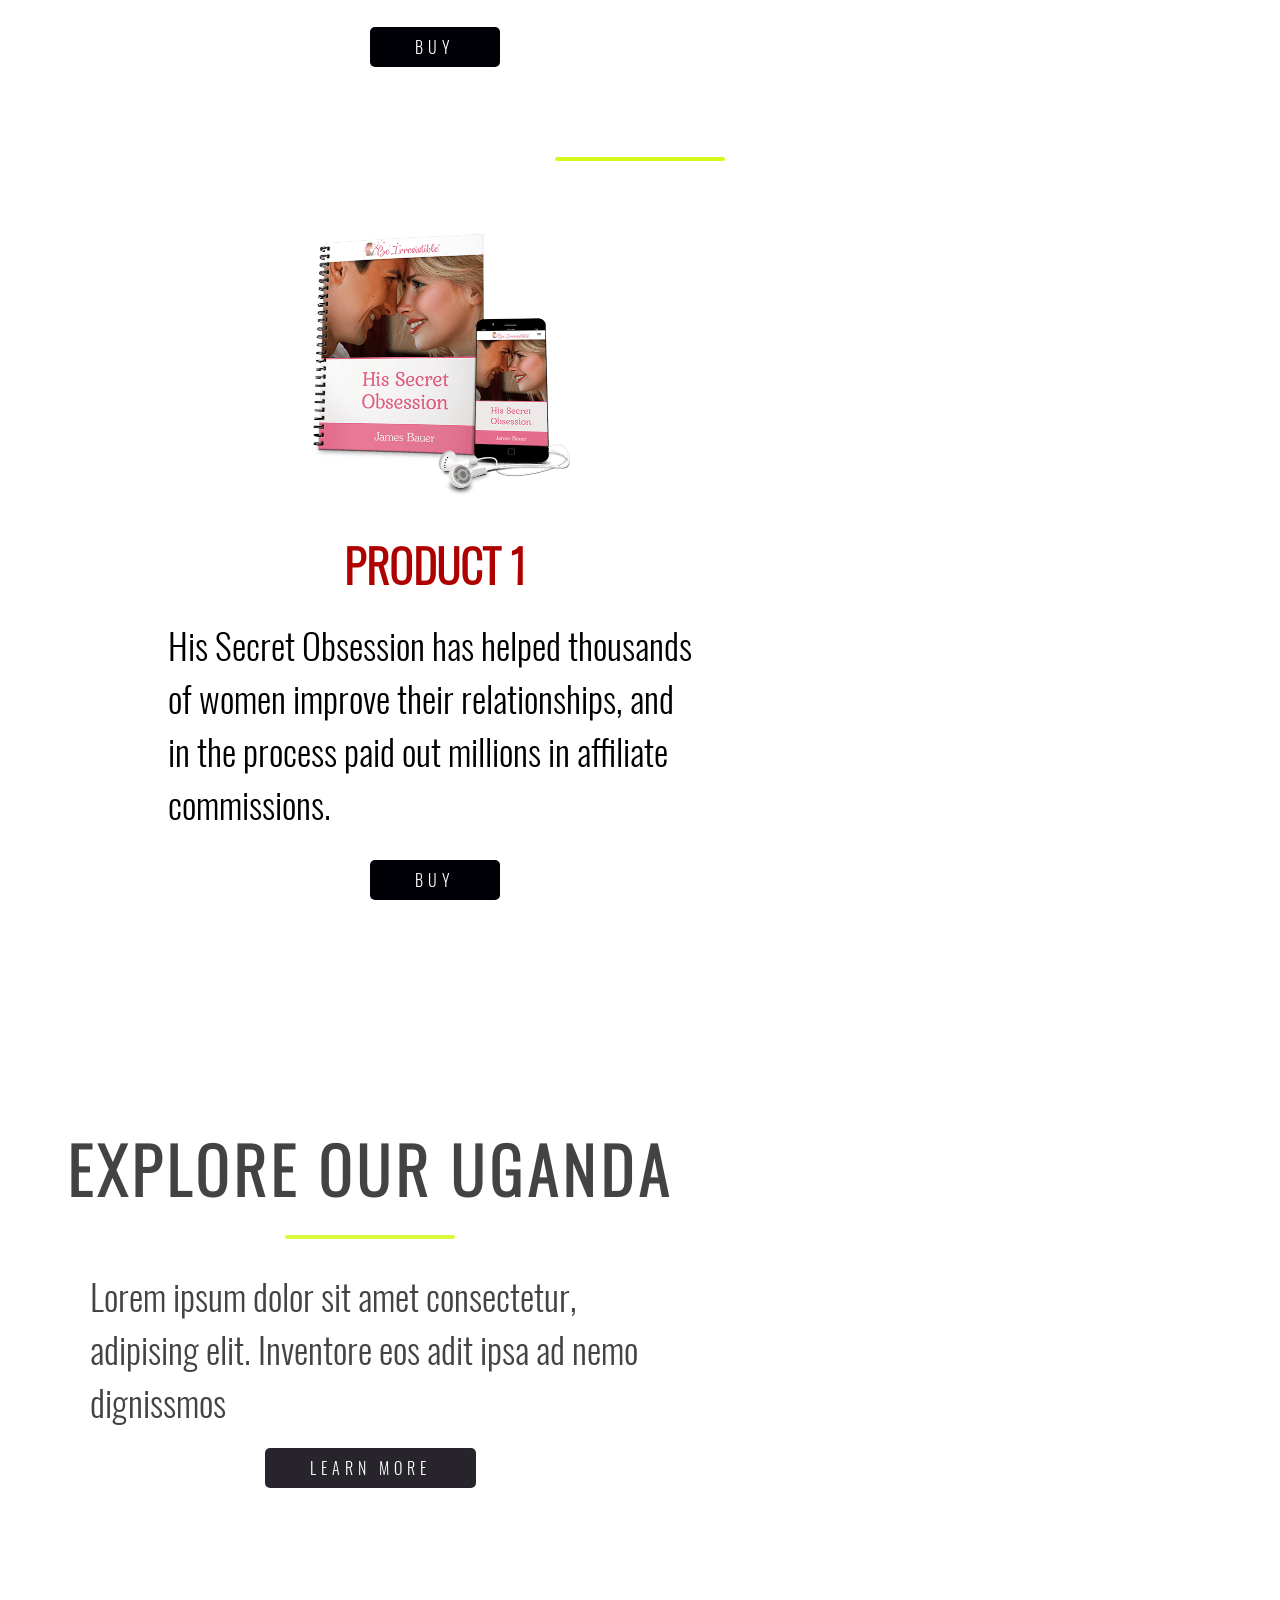
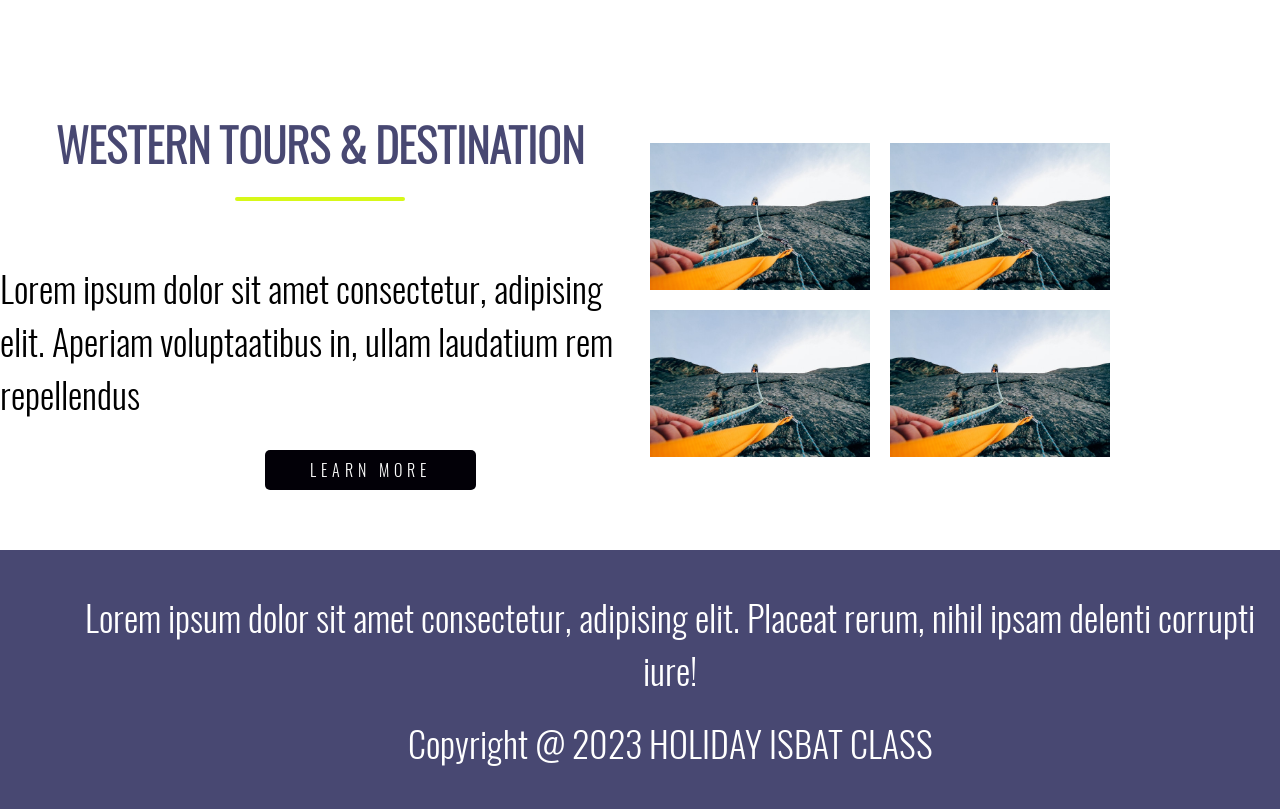
==== commit ec421830: "Update index.html" ====
--- a/index.html
+++ b/index.html
@@ -38,7 +38,7 @@
 
         <div class="row">
         <div class="col">
-            <img src="https://drive.google.com/file/d/1_JUgQzaK6pdtbFi7fAKHoQ184RgHUySq/view?usp=drive_link" alt="">
+            <img src="https://drive.google.com/file/d/1_JUgQzaK6pdtbFi7fAKHoQ184RgHUySq/view?usp=drive_link" alt="" style="width:20px; height:300px;>
             <h4>PRODUCT 1 </h4>
             <p>His Secret Obsession has helped thousands of women improve their relationships, 
                 and in the process paid out millions in affiliate commissions.</p>
@@ -190,4 +190,4 @@
 </script>
 
 </body>
-</html>+</html>
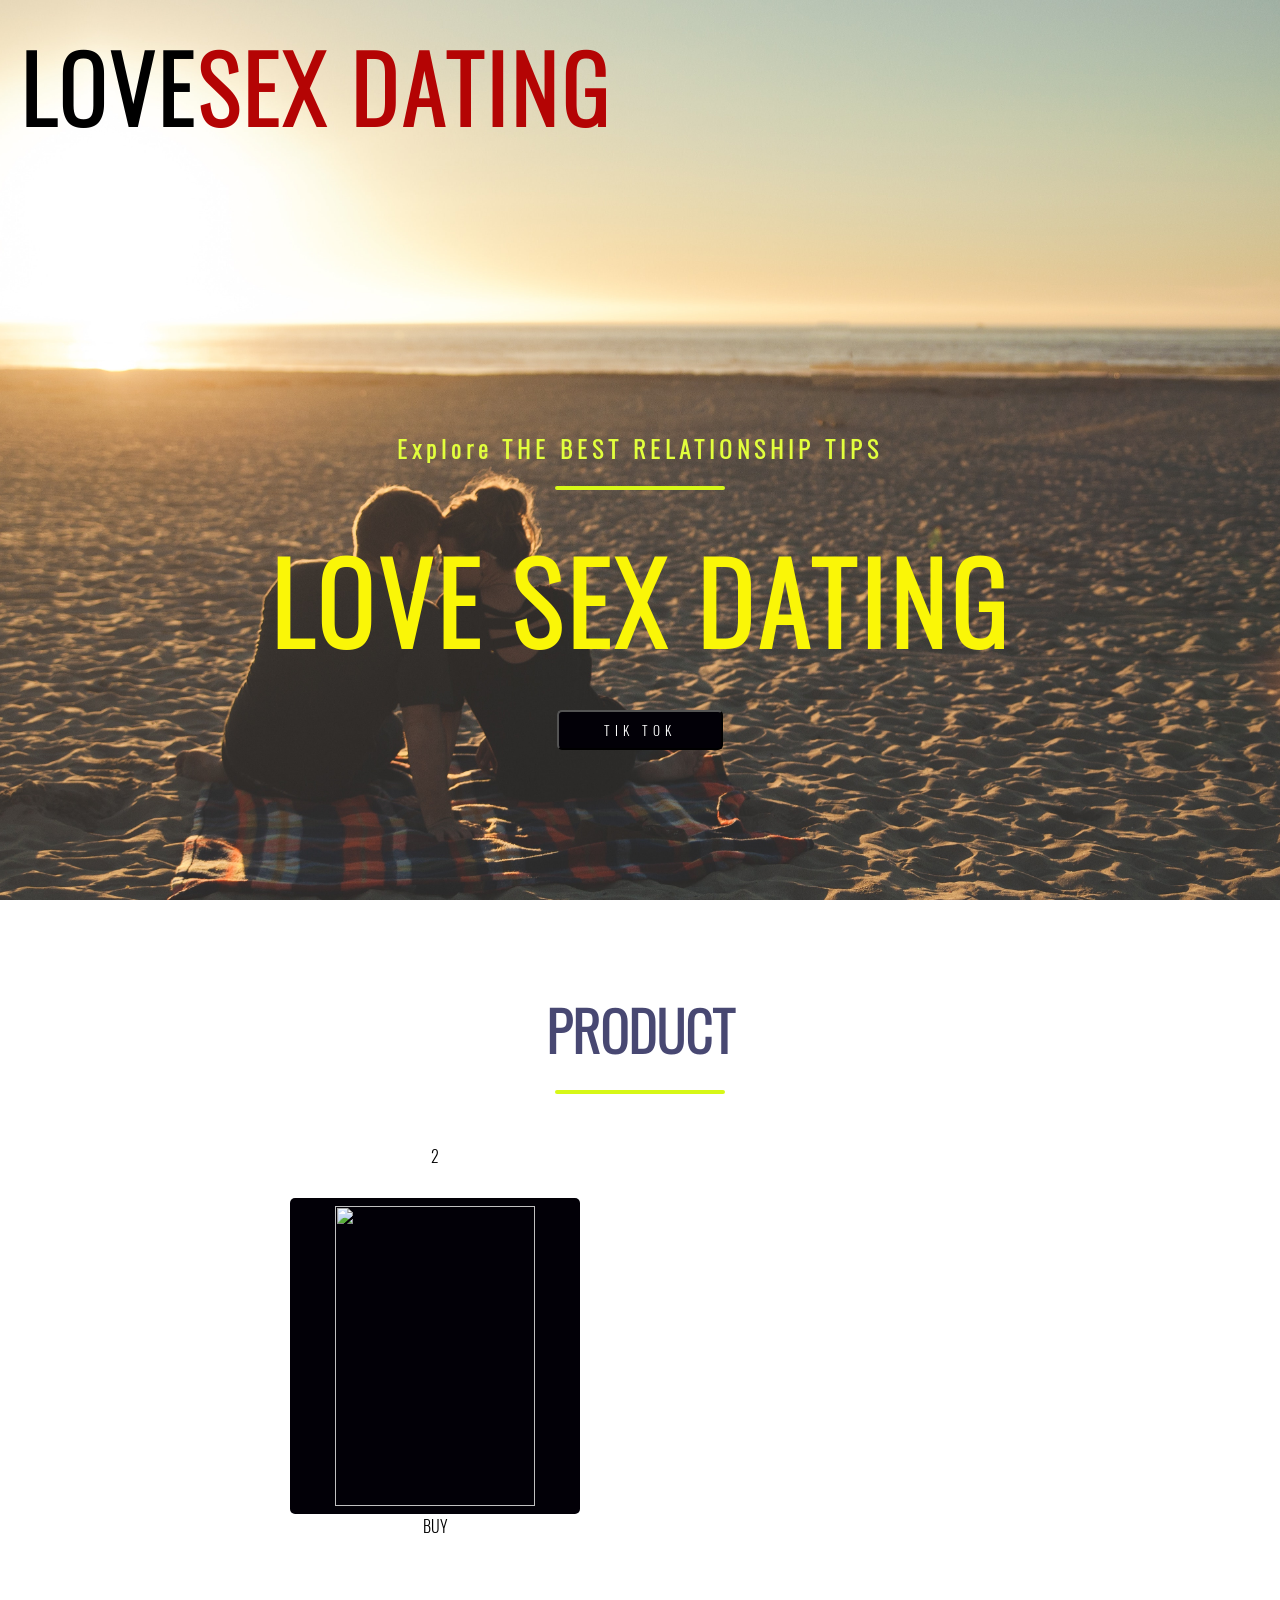
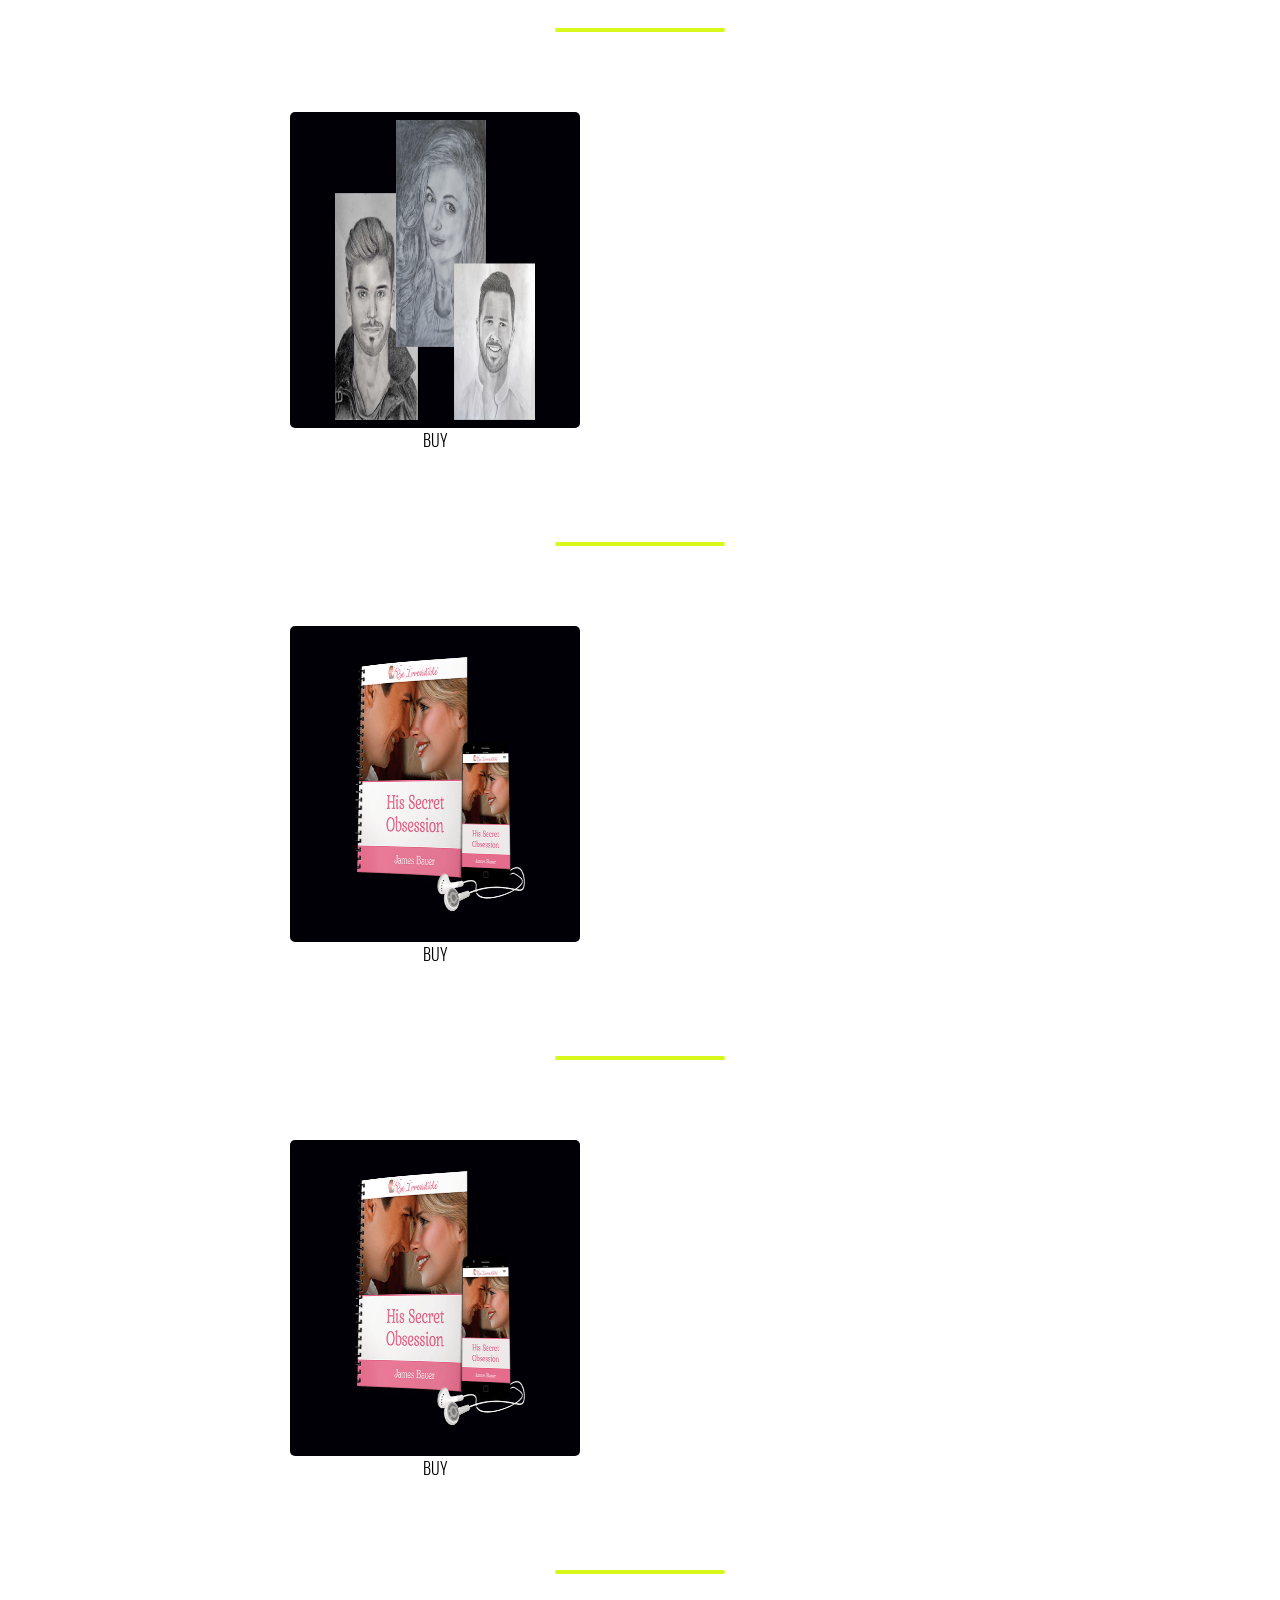
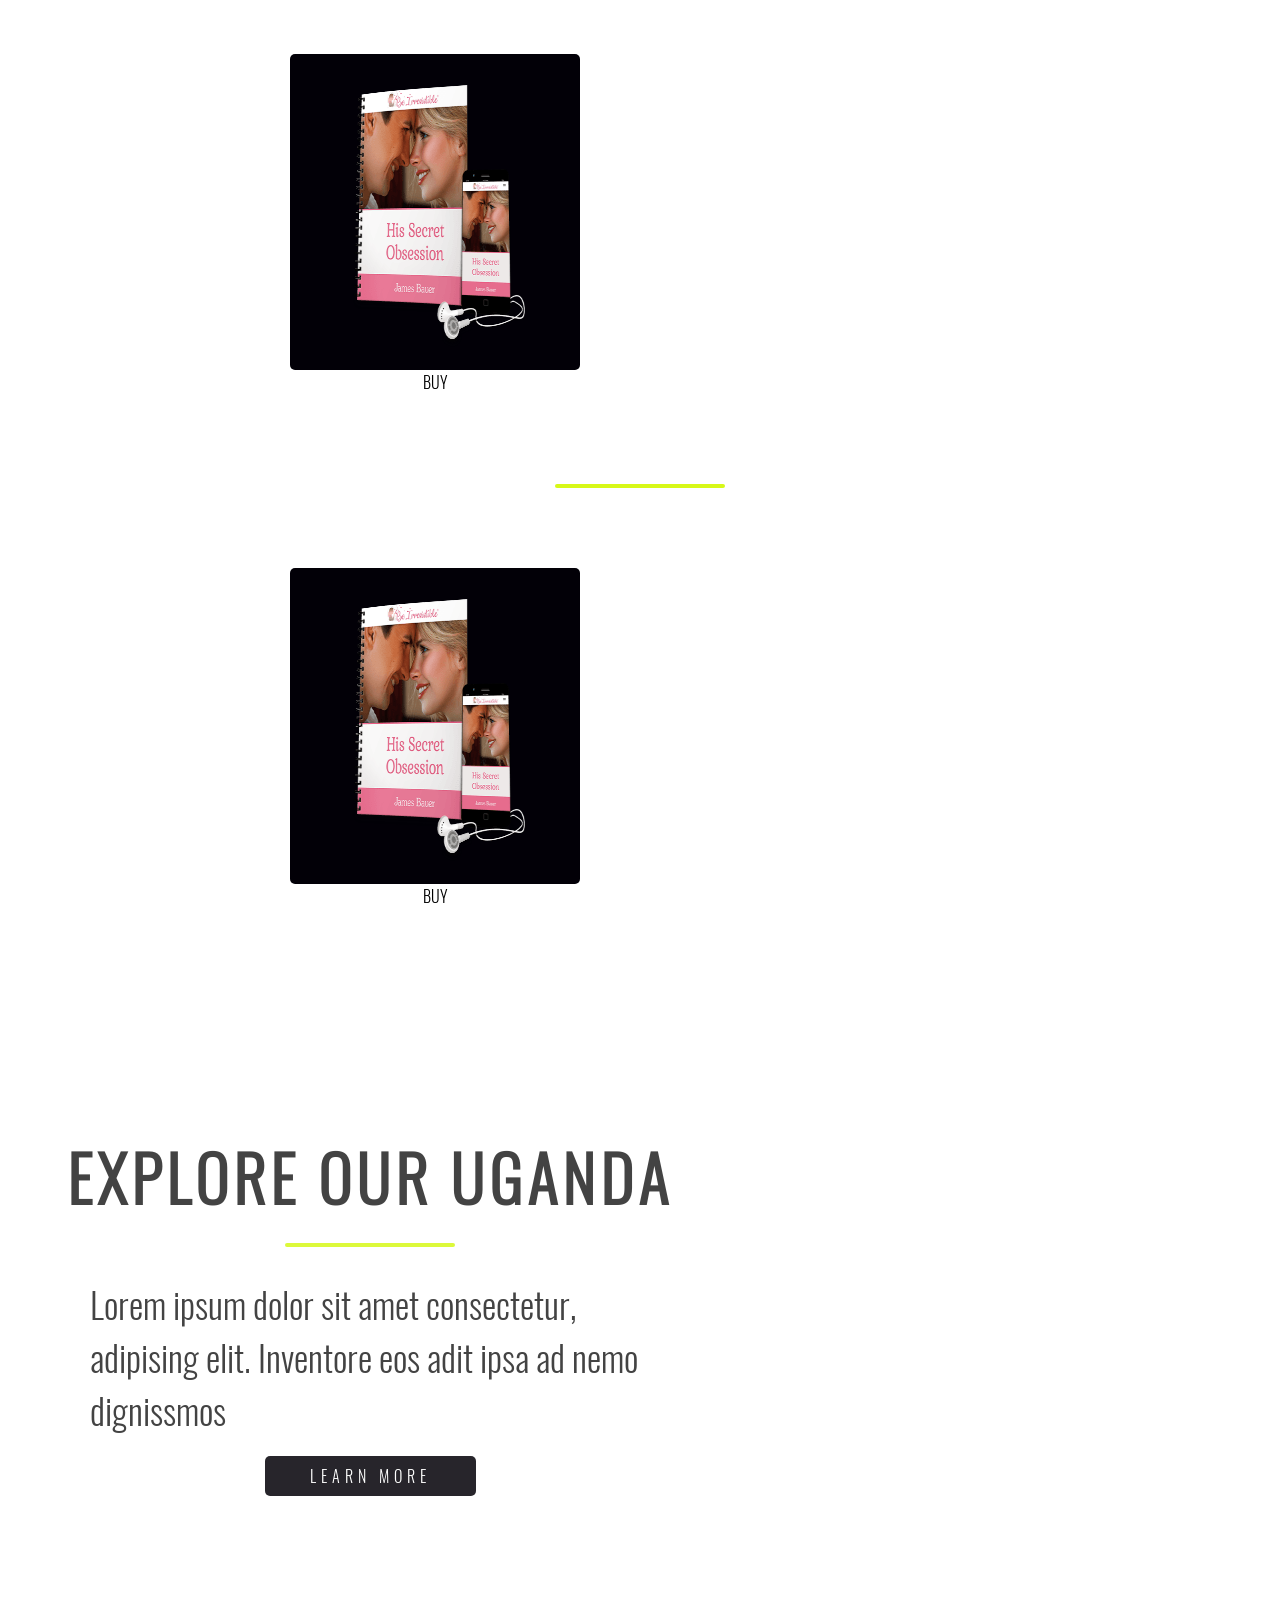
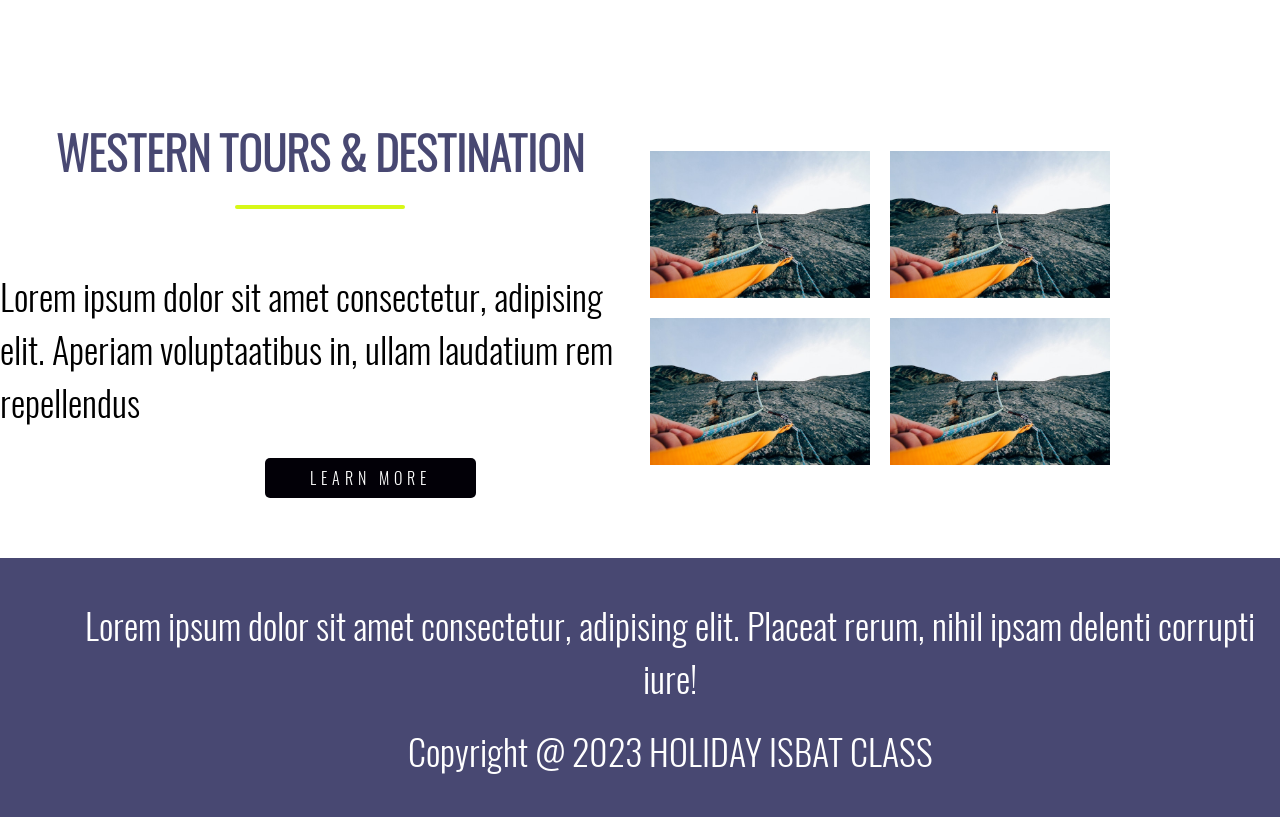
==== commit 871bc17c: "Update index.html" ====
--- a/index.html
+++ b/index.html
@@ -38,7 +38,7 @@
 
         <div class="row">
         <div class="col">
-            <img src="https://drive.google.com/file/d/1_JUgQzaK6pdtbFi7fAKHoQ184RgHUySq/view?usp=drive_link" alt="" style="width:20px; height:300px;>
+            2<img src="images/11/png" style="width:200px; height:300px;>
             <h4>PRODUCT 1 </h4>
             <p>His Secret Obsession has helped thousands of women improve their relationships, 
                 and in the process paid out millions in affiliate commissions.</p>
@@ -56,7 +56,7 @@
 
         <div class="row">
         <div class="col">
-            <img src="images/13.png" alt="">
+            <img src="images/13.png" alt="" style="width:200px; height:300px;>
             <h4>PRODUCT 1 </h4>
             <p>A Top Love Reading Offer! Converting Like Crazy on FB, YouTube, SnapChat & TikTok! </p>
              <a href="https://www.digistore24.com/redir/429263/bavis_1st/" class="ctn">BUY</a>
@@ -73,7 +73,7 @@
 
         <div class="row">
         <div class="col">
-            <img src="images/11.png" alt="">
+            <img src="images/11.png" alt="" style="width:200px; height:300px;>
             <h4>PRODUCT 1 </h4>
             <p>His Secret Obsession has helped thousands of women improve their relationships, 
                 and in the process paid out millions in affiliate commissions.</p>
@@ -91,7 +91,7 @@
 
         <div class="row">
         <div class="col">
-            <img src="images/11.png" alt="">
+            <img src="images/11.png" alt="" style="width:200px; height:300px;>
             <h4>PRODUCT 1 </h4>
             <p>His Secret Obsession has helped thousands of women improve their relationships, 
                 and in the process paid out millions in affiliate commissions.</p>
@@ -109,7 +109,7 @@
 
         <div class="row">
         <div class="col">
-            <img src="11.png" alt="">
+            <img src="11.png" alt="" style="width:200px; height:300px;>
             <h4>PRODUCT 1 </h4>
             <p>His Secret Obsession has helped thousands of women improve their relationships, 
                 and in the process paid out millions in affiliate commissions.</p>
@@ -127,7 +127,7 @@
 
         <div class="row">
         <div class="col">
-            <img src="11.png" alt="">
+            <img src="11.png" alt="" style="width:200px; height:300px;>
             <h4>PRODUCT 1 </h4>
             <p>His Secret Obsession has helped thousands of women improve their relationships, 
                 and in the process paid out millions in affiliate commissions.</p>
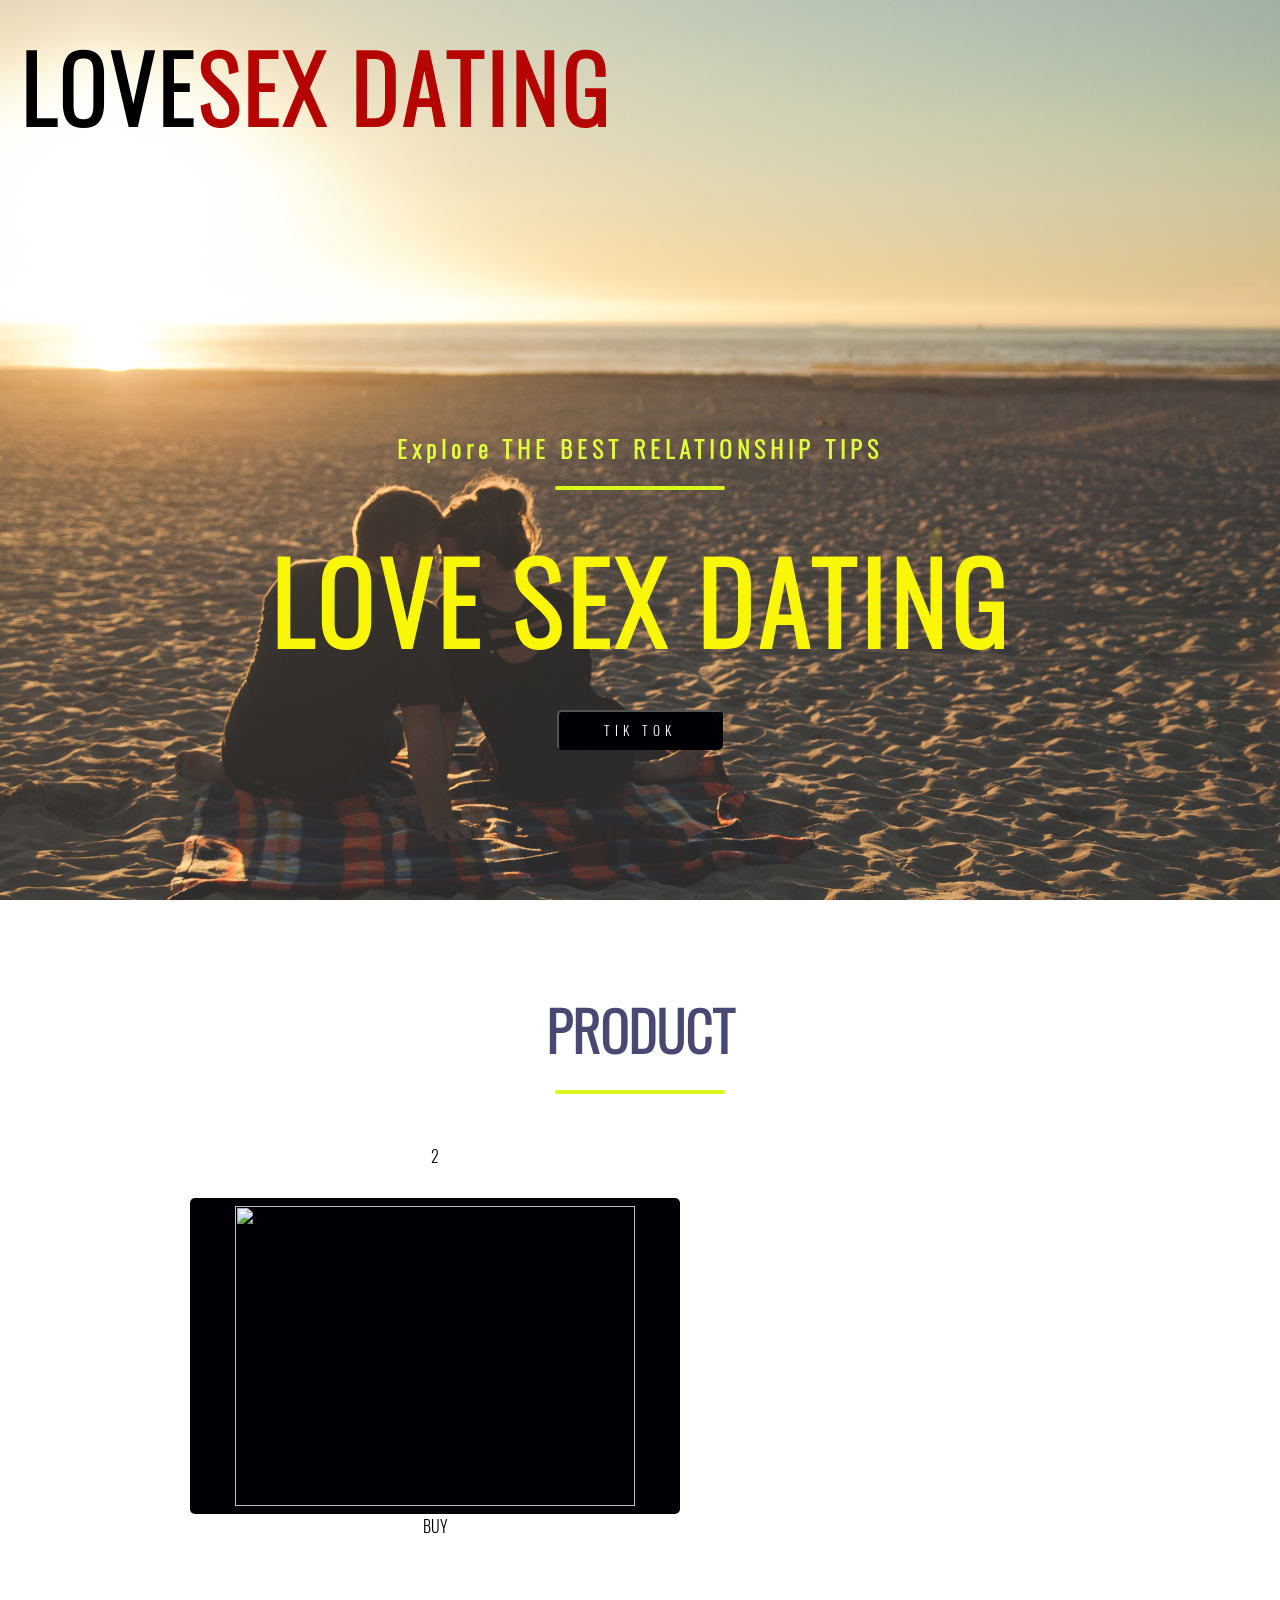
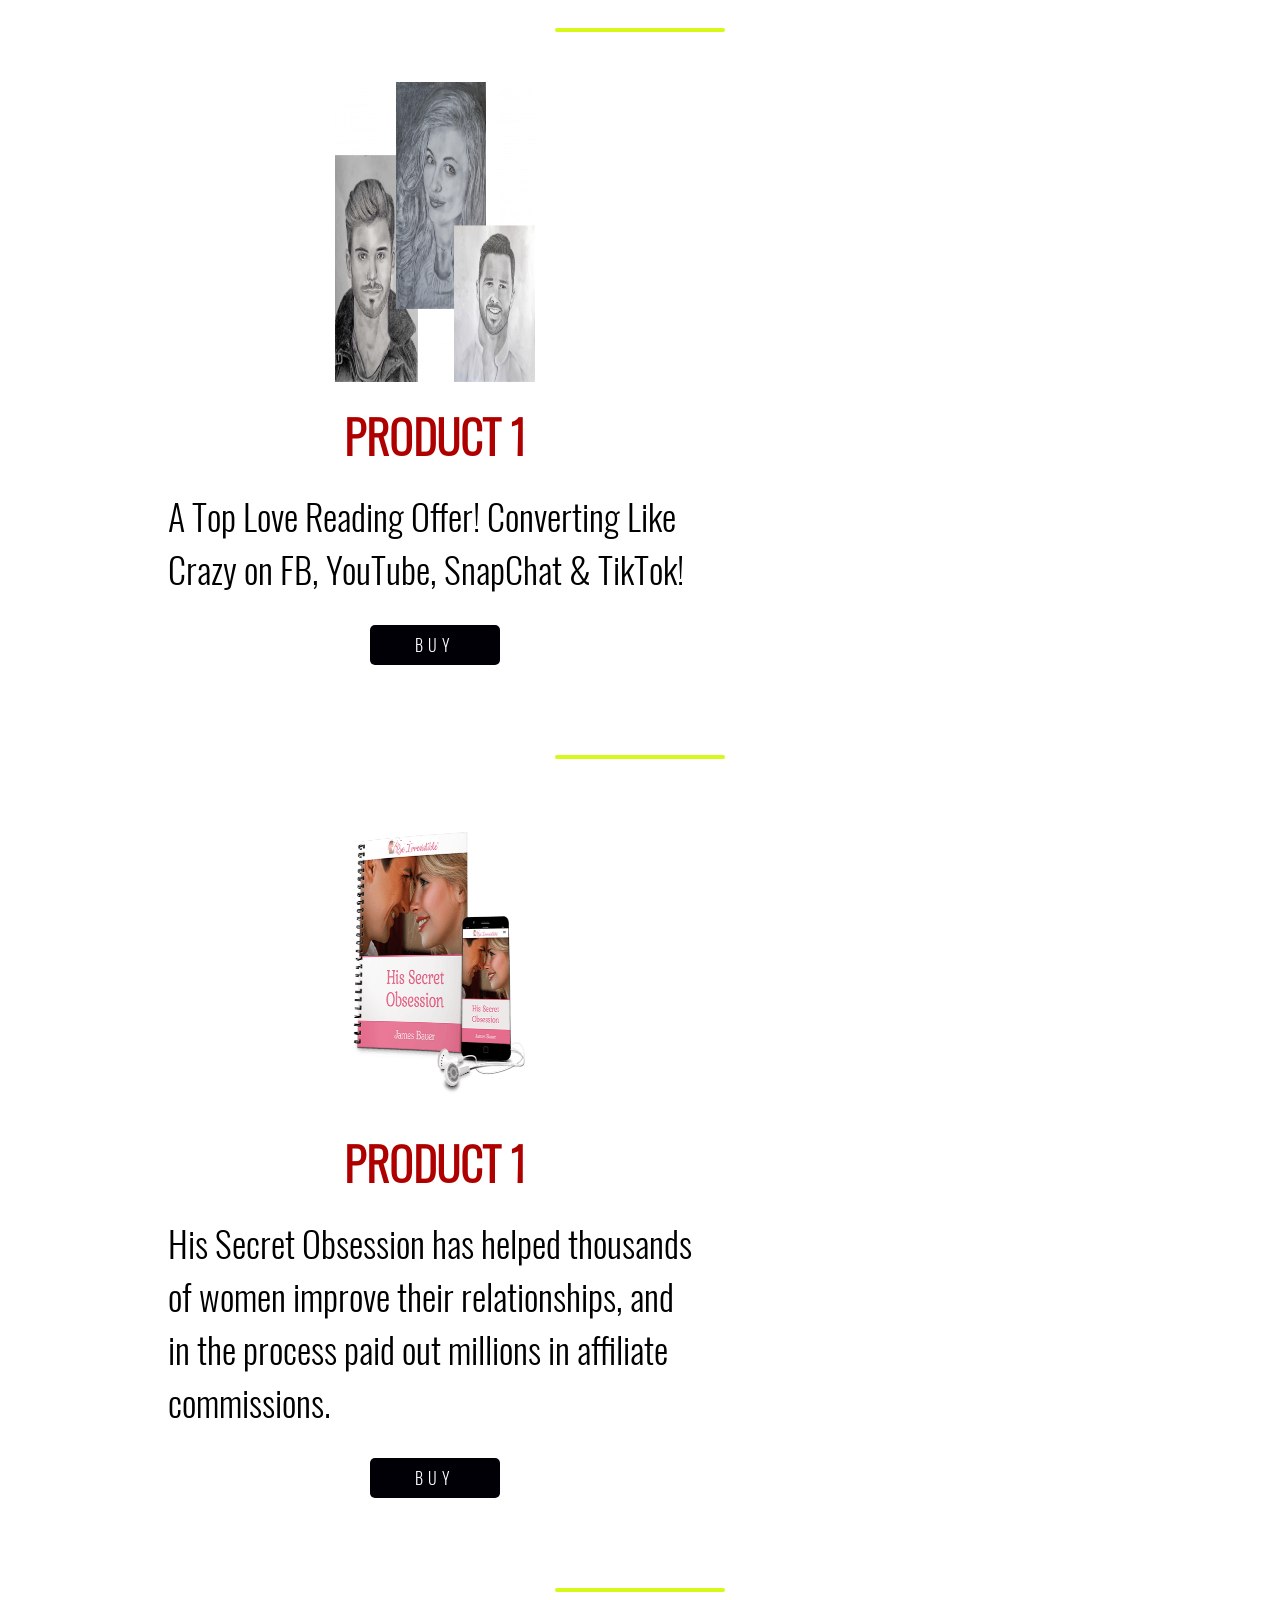
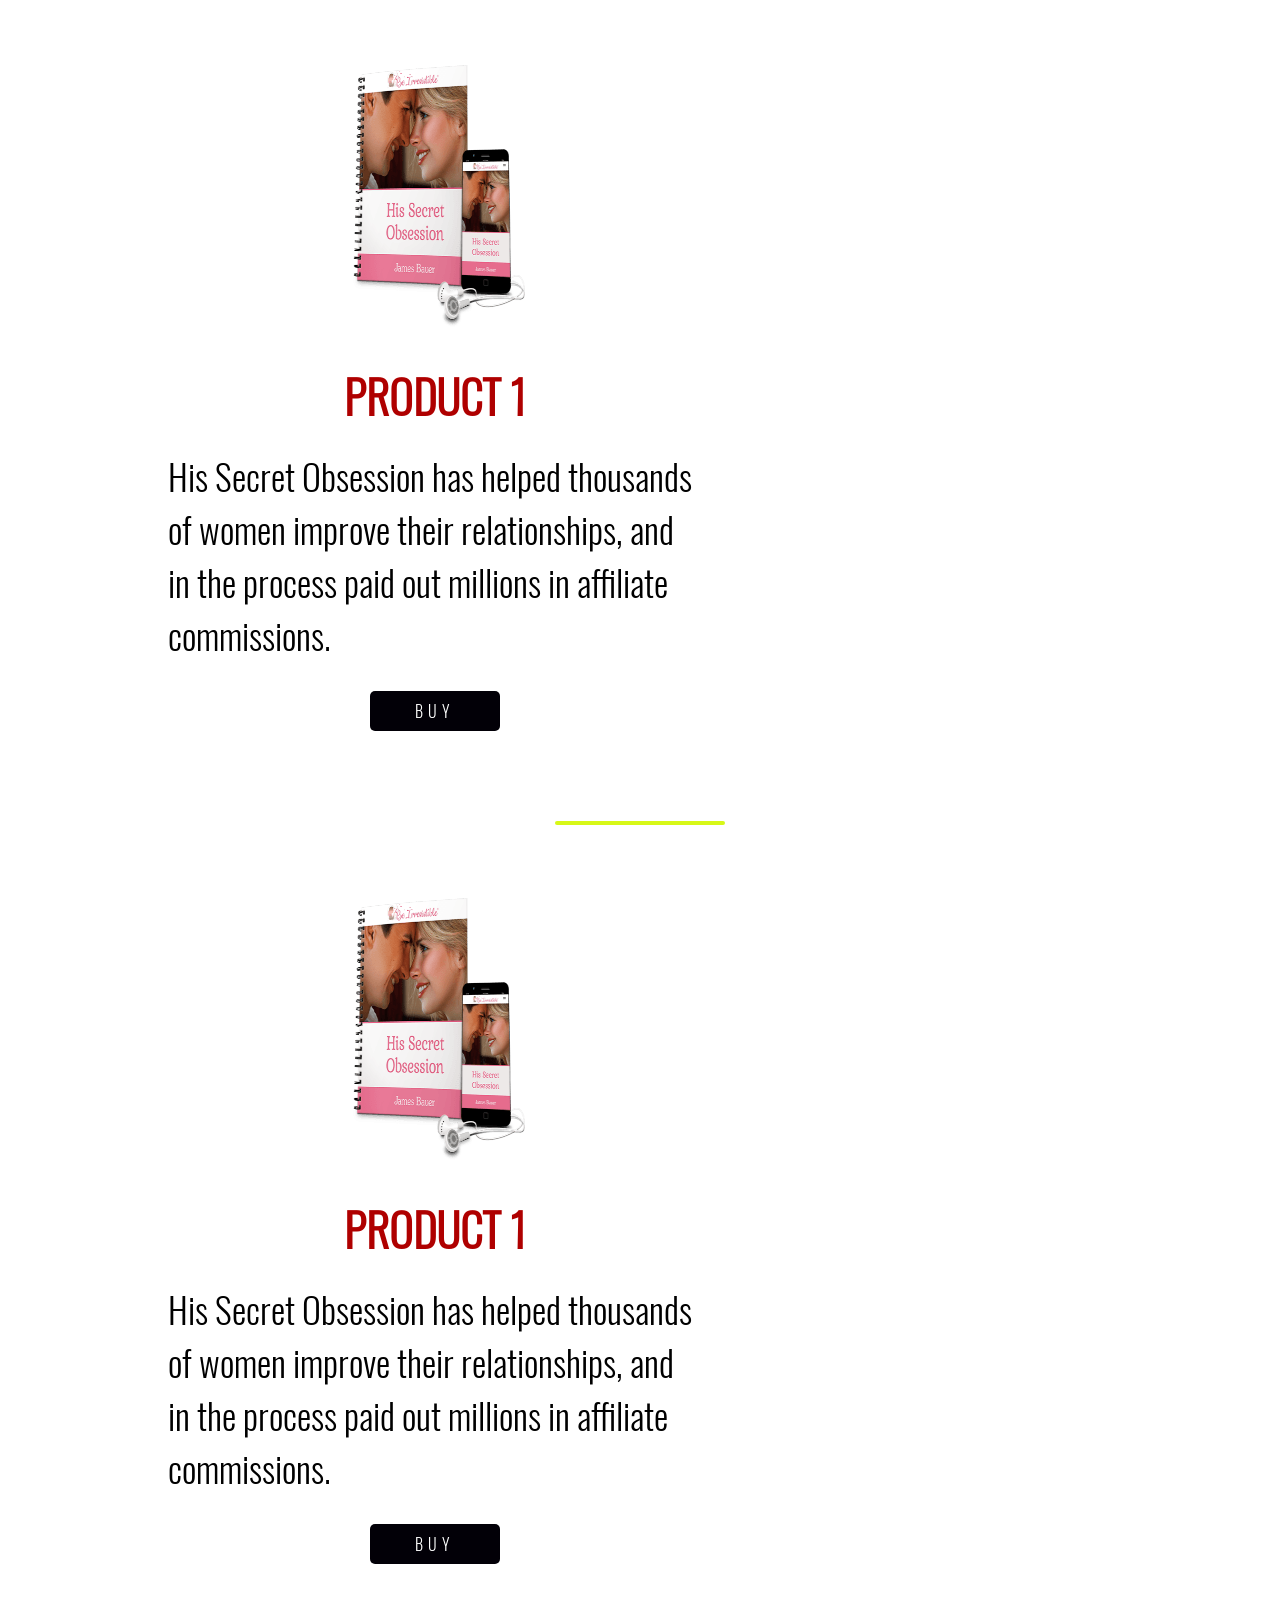
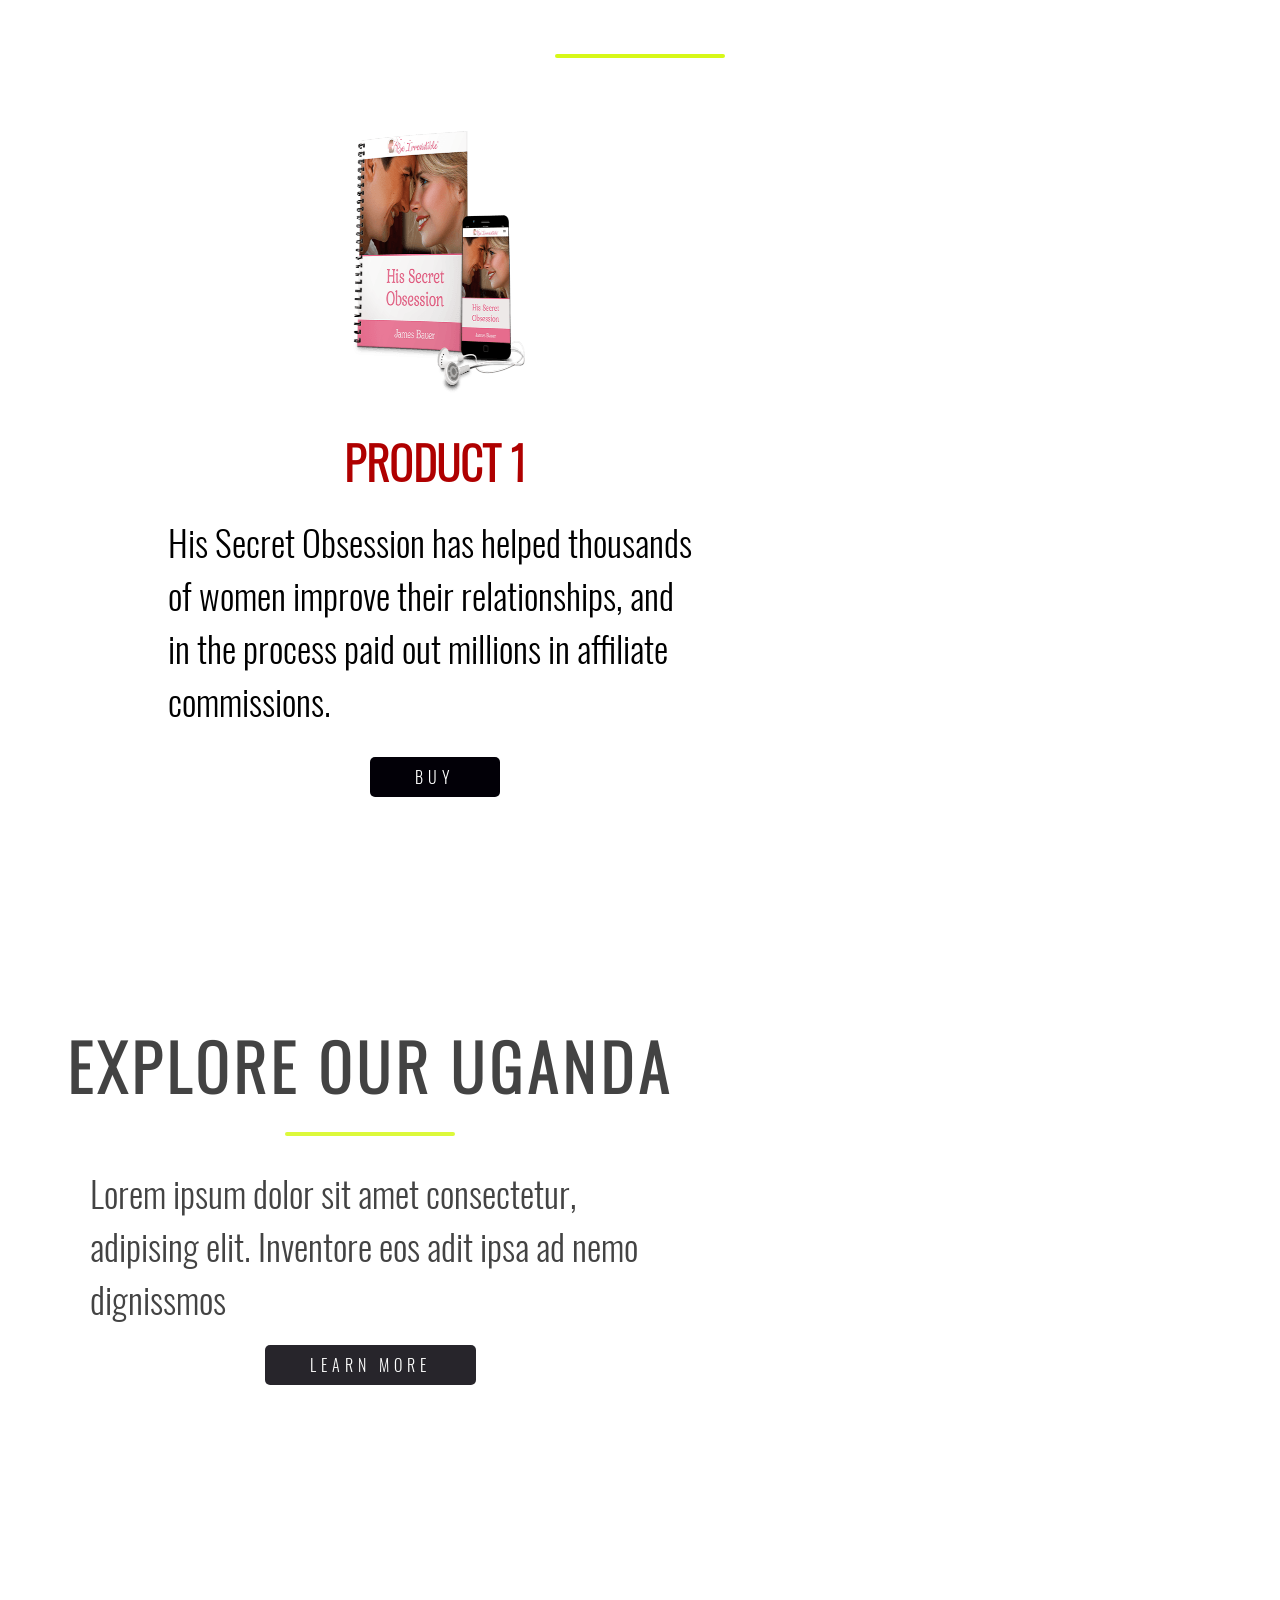
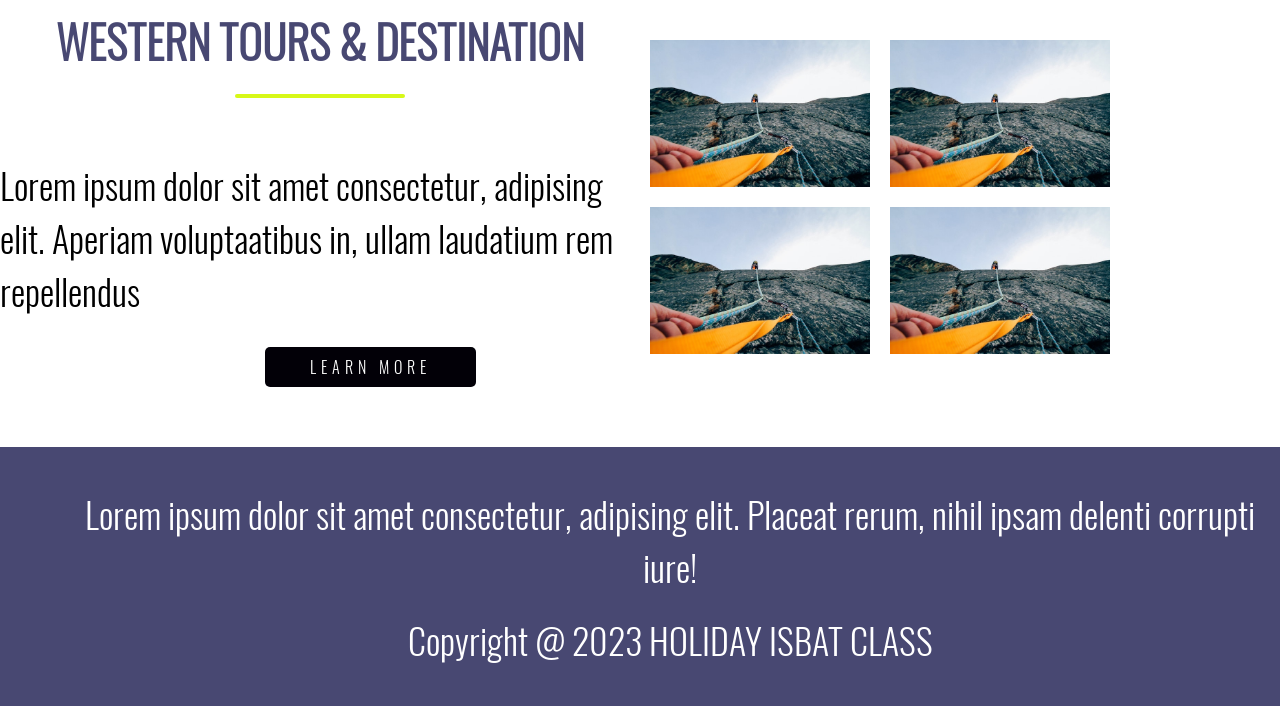
==== commit ba3402b7: "Update index.html" ====
--- a/index.html
+++ b/index.html
@@ -38,7 +38,7 @@
 
         <div class="row">
         <div class="col">
-            2<img src="images/11/png" style="width:200px; height:300px;>
+            2<img src="images/11/png" style="width:400px; height:300px;>
             <h4>PRODUCT 1 </h4>
             <p>His Secret Obsession has helped thousands of women improve their relationships, 
                 and in the process paid out millions in affiliate commissions.</p>
@@ -56,7 +56,7 @@
 
         <div class="row">
         <div class="col">
-            <img src="images/13.png" alt="" style="width:200px; height:300px;>
+            <img src="images/13.png" alt="" style="width:200px; height:300px;" >
             <h4>PRODUCT 1 </h4>
             <p>A Top Love Reading Offer! Converting Like Crazy on FB, YouTube, SnapChat & TikTok! </p>
              <a href="https://www.digistore24.com/redir/429263/bavis_1st/" class="ctn">BUY</a>
@@ -73,7 +73,7 @@
 
         <div class="row">
         <div class="col">
-            <img src="images/11.png" alt="" style="width:200px; height:300px;>
+            <img src="images/11.png" alt="" style="width:200px; height:300px;">
             <h4>PRODUCT 1 </h4>
             <p>His Secret Obsession has helped thousands of women improve their relationships, 
                 and in the process paid out millions in affiliate commissions.</p>
@@ -91,7 +91,7 @@
 
         <div class="row">
         <div class="col">
-            <img src="images/11.png" alt="" style="width:200px; height:300px;>
+            <img src="images/11.png" alt="" style="width:200px; height:300px;">
             <h4>PRODUCT 1 </h4>
             <p>His Secret Obsession has helped thousands of women improve their relationships, 
                 and in the process paid out millions in affiliate commissions.</p>
@@ -109,7 +109,7 @@
 
         <div class="row">
         <div class="col">
-            <img src="11.png" alt="" style="width:200px; height:300px;>
+            <img src="11.png" alt="" style="width:200px; height:300px;">
             <h4>PRODUCT 1 </h4>
             <p>His Secret Obsession has helped thousands of women improve their relationships, 
                 and in the process paid out millions in affiliate commissions.</p>
@@ -127,7 +127,7 @@
 
         <div class="row">
         <div class="col">
-            <img src="11.png" alt="" style="width:200px; height:300px;>
+            <img src="11.png" alt="" style="width:200px; height:300px;">
             <h4>PRODUCT 1 </h4>
             <p>His Secret Obsession has helped thousands of women improve their relationships, 
                 and in the process paid out millions in affiliate commissions.</p>
